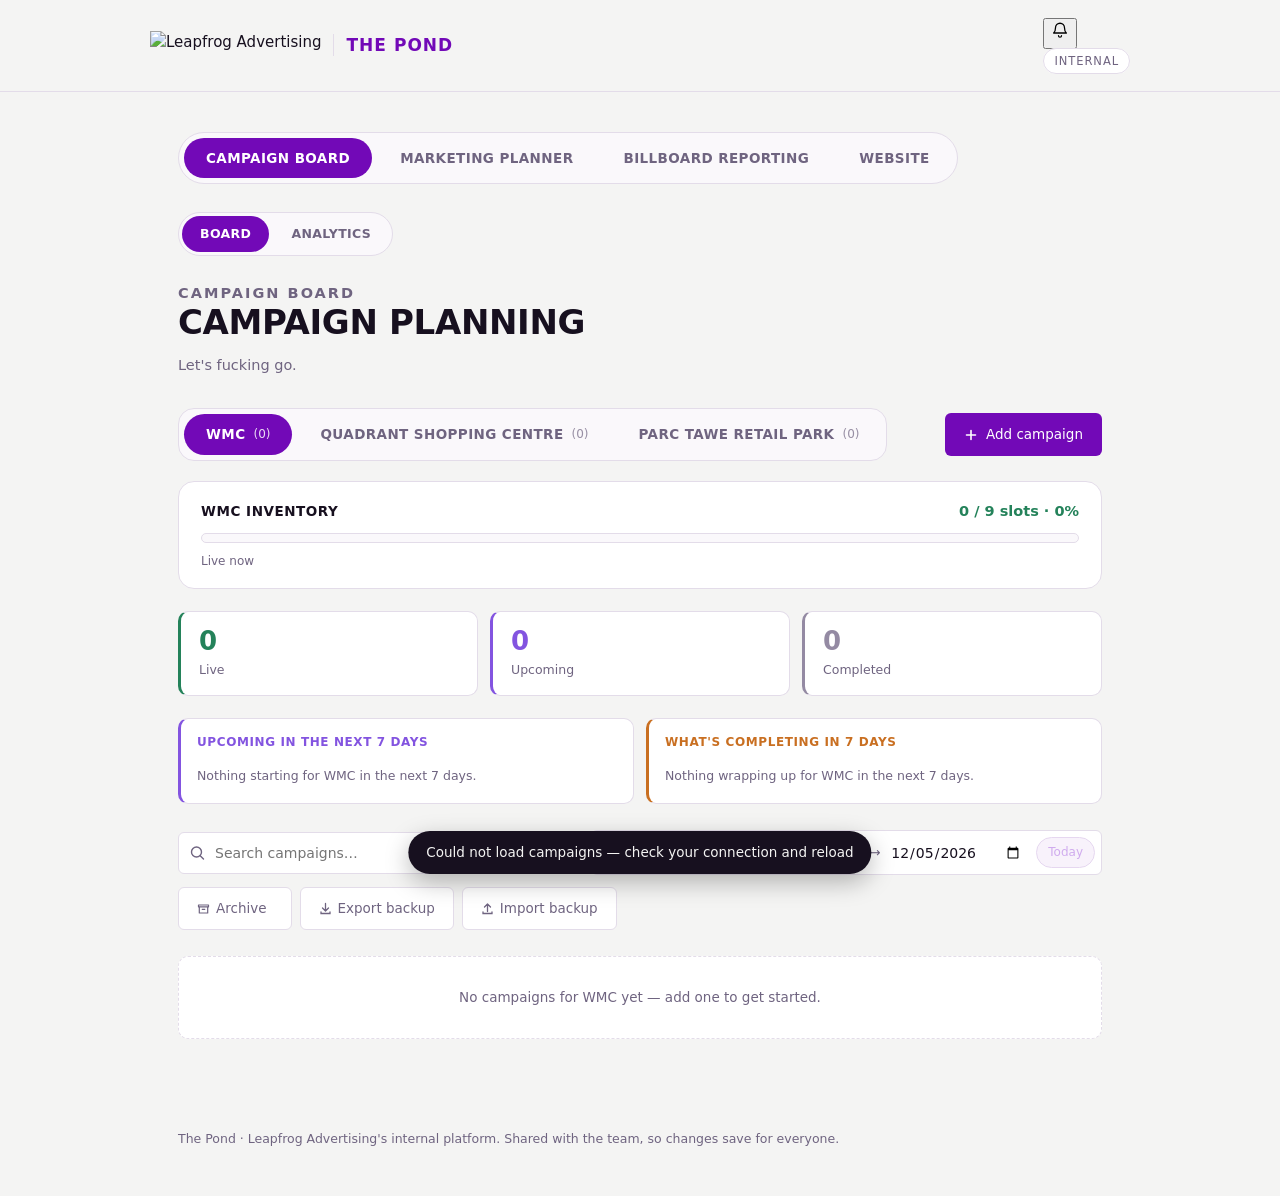
==== public/index.html @ d1ad7e08 "Use Poppins, the design-system typeface, across The Pond, PDF reports and client pages Self-hosted P" ====
<!doctype html>
<html lang="en">
<head>
<meta charset="utf-8" />
<meta name="viewport" content="width=device-width, initial-scale=1" />
<title>The Pond · Leapfrog Advertising</title>
<meta name="application-name" content="The Pond" />
<meta name="apple-mobile-web-app-title" content="The Pond" />
<meta name="theme-color" content="#7209b7" />
<link rel="icon" type="image/png" sizes="64x64" href="/favicon-64.png" />
<link rel="icon" type="image/png" sizes="256x256" href="/icon.png" />
<link rel="apple-touch-icon" href="/apple-touch-icon.png" />
<link rel="stylesheet" href="/fonts/poppins.css" />
<style>
  :root {
    --purple: #7209b7;
    --purple-2: #8b2fd6;
    --pink: #e43f84;

    --bg: #f4f4f3;
    --surface: #ffffff;
    --surface-2: #faf8fb;
    --line: #e3dce9;
    --text: #17101f;
    --text-muted: #6f6480;
    --header-bg: #f4f4f3;
    --header-line: #e3dce9;

    --tint-a: 12%;
    --tint-b: 30%;

    --live: #24825a;
    --upcoming: #8354e0;
    --past: #948aa3;

    --st-green: #24825a;
    --st-violet: #8354e0;
    --st-red: #d94f3f;
    --st-yellow: #af8412;
    --st-gray: #726a80;
    --st-orange: #c96f21;
    --st-blue: #3376b8;
    --st-pink: var(--pink);

    --radius-s: 6px;
    --radius-m: 10px;
    --radius-l: 16px;

    /* Poppins, as in the Leapfrog Advertising design system: semibold (600) headings, bold (700) for big numbers. */
    --font-head: 'Poppins', ui-sans-serif, system-ui, -apple-system, 'Segoe UI', Arial, sans-serif;
    --font-body: 'Poppins', ui-sans-serif, system-ui, -apple-system, 'Segoe UI', Arial, sans-serif;

    color-scheme: light;
  }

  @media (prefers-color-scheme: dark) {
    :root {
      --bg: #070212; --surface: #150b24; --surface-2: #1c1130; --line: #2e2140;
      --text: #f1edf7; --text-muted: #ab9dc0; --tint-a: 18%; --tint-b: 40%;
      --live: #3fbf85; --upcoming: #a586f0; --past: #8f84a1;
      --st-green: #3fbf85; --st-violet: #a586f0; --st-red: #ef6f5f; --st-yellow: #d9ad3c;
      --st-gray: #9c92ac; --st-orange: #e0913f; --st-blue: #5fa4de;
      color-scheme: dark;
    }
  }
  :root[data-theme="dark"] {
    --bg: #070212; --surface: #150b24; --surface-2: #1c1130; --line: #2e2140;
    --text: #f1edf7; --text-muted: #ab9dc0; --tint-a: 18%; --tint-b: 40%;
    --live: #3fbf85; --upcoming: #a586f0; --past: #8f84a1;
    --st-green: #3fbf85; --st-violet: #a586f0; --st-red: #ef6f5f; --st-yellow: #d9ad3c;
    --st-gray: #9c92ac; --st-orange: #e0913f; --st-blue: #5fa4de;
    color-scheme: dark;
  }
  :root[data-theme="light"] {
    --bg: #f4f4f3; --surface: #ffffff; --surface-2: #faf8fb; --line: #e3dce9;
    --text: #17101f; --text-muted: #6f6480; --tint-a: 12%; --tint-b: 30%;
    --live: #24825a; --upcoming: #8354e0; --past: #948aa3;
    --st-green: #24825a; --st-violet: #8354e0; --st-red: #d94f3f; --st-yellow: #af8412;
    --st-gray: #726a80; --st-orange: #c96f21; --st-blue: #3376b8;
    color-scheme: light;
  }

  * { box-sizing: border-box; }
  html, body { margin: 0; padding: 0; }
  html { overflow-x: hidden; } /* belt-and-braces: clip rather than let any one overflowing element scroll the whole page sideways on mobile */
  body {
    background: var(--bg); color: var(--text); font-family: var(--font-body);
    font-size: 15px; line-height: 1.55; -webkit-font-smoothing: antialiased;
  }
  @media (prefers-reduced-motion: reduce) { * { transition: none !important; animation: none !important; } }
  a { color: inherit; }
  button { font: inherit; }

  .topbar { background: var(--header-bg); border-bottom: 1px solid var(--header-line); padding: 18px 28px; }
  .topbar-inner {
    max-width: 980px; margin: 0 auto; display: flex; align-items: center; justify-content: space-between;
    gap: 16px; flex-wrap: wrap; row-gap: 8px;
  }
  .brand-logo { height: 28px; width: auto; display: block; }
  /* The Pond: platform name beside the Leapfrog logo */
  .brand { display: flex; align-items: center; gap: 12px; text-decoration: none; color: var(--text); }
  .brand-divider { width: 1px; height: 22px; background: var(--line); }
  .brand-name {
    font-family: var(--font-head); font-weight: 600; font-size: 17px; letter-spacing: 0.06em; text-transform: uppercase;
    color: var(--purple); white-space: nowrap;
  }
  @media (max-width: 420px) { .brand-logo { height: 24px; } .brand-name { font-size: 15px; } .brand { gap: 9px; } }
  .env-tag {
    font-family: var(--font-body); font-weight: 500; font-size: 11.5px; letter-spacing: 0.08em;
    text-transform: uppercase; color: #6f6480; background: #ffffff; border: 1px solid #e3dce9;
    padding: 5px 10px; border-radius: 999px; white-space: nowrap;
  }

  main { max-width: 980px; margin: 0 auto; padding: 40px 28px 90px; }
  @media (max-width: 560px) {
    .topbar { padding: 14px 16px; }
    main { padding: 28px 16px 60px; }
  }

  .page-head { max-width: 640px; margin-bottom: 8px; }
  .eyebrow {
    font-family: var(--font-head); font-weight: 600; text-transform: uppercase; letter-spacing: 0.14em;
    font-size: 12px; color: var(--pink); margin: 0 0 10px;
  }
  h1 {
    font-family: var(--font-head); font-weight: 600; text-transform: uppercase; letter-spacing: -0.01em;
    font-size: clamp(26px, 3.4vw, 34px); line-height: 1.1; margin: 0 0 12px; text-wrap: balance;
  }
  .page-head p { margin: 0; color: var(--text-muted); font-size: 14.5px; max-width: 56ch; }

  /* ---------- Tabs + primary action ---------- */
  .tabs-row { display: flex; align-items: center; justify-content: space-between; gap: 16px; margin: 32px 0 20px; flex-wrap: wrap; }
  .tabs {
    display: flex; gap: 6px; background: var(--surface-2); border: 1px solid var(--line); border-radius: 999px;
    padding: 5px; width: fit-content;
  }
  .tab-btn {
    font-family: var(--font-head); font-weight: 600; text-transform: uppercase; letter-spacing: 0.03em;
    font-size: 13.5px; color: var(--text-muted); background: transparent; border: none;
    padding: 10px 22px; border-radius: 999px; cursor: pointer; display: flex; align-items: center; gap: 8px;
  }
  /* Venue switchers carry long names ("Quadrant Shopping Centre"), so let them wrap on narrow screens */
  .tabs.venue-tabs { flex-wrap: wrap; max-width: 100%; border-radius: var(--radius-l); }
  @media (max-width: 560px) { .tabs.venue-tabs .tab-btn { padding: 9px 14px; font-size: 12.5px; } }
  .tab-btn .count { font-family: var(--font-body); font-weight: 500; text-transform: none; letter-spacing: 0; font-size: 12px; opacity: .7; }
  .tab-btn[aria-selected="true"] { background: var(--purple); color: #fff; }
  .tab-btn[aria-selected="true"] .count { opacity: .85; }

  .btn {
    font-family: var(--font-body); font-weight: 500; font-size: 13.5px; padding: 10px 18px;
    border-radius: var(--radius-s); border: 1px solid transparent; cursor: pointer;
    display: inline-flex; align-items: center; gap: 8px; white-space: nowrap;
  }
  .btn-primary { background: var(--purple); color: #fff; }
  .btn-primary:hover { background: var(--purple-2); }
  .btn-ghost { background: var(--surface); color: var(--text-muted); border-color: var(--line); }
  .btn-ghost:hover { color: var(--text); border-color: var(--purple-2); }
  .btn-danger { background: transparent; color: var(--st-red); border-color: color-mix(in srgb, var(--st-red) 40%, var(--line)); }
  .btn-danger:hover { background: color-mix(in srgb, var(--st-red) 10%, transparent); }

  /* ---------- Inventory progress bar ---------- */
  .inventory-panel {
    --inv-c: var(--live);
    background: var(--surface); border: 1px solid var(--line); border-radius: var(--radius-l);
    padding: 18px 22px; margin-bottom: 22px;
  }
  .inventory-head { display: flex; align-items: baseline; justify-content: space-between; gap: 12px; flex-wrap: wrap; margin-bottom: 10px; }
  .inventory-head h2 {
    font-family: var(--font-head); font-weight: 600; text-transform: uppercase; letter-spacing: 0.04em;
    font-size: 13.5px; margin: 0; color: var(--text);
  }
  .inventory-figure { font-family: var(--font-head); font-weight: 700; font-size: 14.5px; font-variant-numeric: tabular-nums; color: var(--inv-c); }
  .inventory-track { height: 10px; border-radius: 999px; background: var(--surface-2); border: 1px solid var(--line); overflow: hidden; }
  .inventory-fill { height: 100%; border-radius: 999px; background: var(--inv-c); transition: width .3s ease, background .3s ease; }
  .inventory-sub { margin: 9px 0 0; font-size: 12px; color: var(--text-muted); }

  /* ---------- Stat tiles ---------- */
  .stats { display: grid; grid-template-columns: repeat(3, 1fr); gap: 12px; margin-bottom: 22px; }
  .stat-tile {
    background: var(--surface); border: 1px solid var(--line); border-radius: var(--radius-m);
    padding: 16px 18px; border-left: 3px solid var(--stat-c, var(--line));
  }
  .stat-tile .stat-num {
    font-family: var(--font-head); font-weight: 700; font-size: 26px; line-height: 1;
    font-variant-numeric: tabular-nums; color: var(--stat-c, var(--text));
  }
  .stat-tile .stat-label { font-size: 12.5px; color: var(--text-muted); margin-top: 6px; font-weight: 500; }
  @media (max-width: 560px) { .stats { grid-template-columns: 1fr; } }

  /* ---------- Soon panels (starting/ending within 7 days) ---------- */
  .soon-grid { display: grid; grid-template-columns: 1fr 1fr; gap: 12px; margin-bottom: 26px; }
  @media (max-width: 560px) { .soon-grid { grid-template-columns: 1fr; } }
  .soon-panel {
    background: var(--surface); border: 1px solid var(--line); border-left: 3px solid var(--soon-c);
    border-radius: var(--radius-m); padding: 14px 16px;
  }
  .soon-panel[data-kind="starting"] { --soon-c: var(--upcoming); }
  .soon-panel[data-kind="ending"] { --soon-c: var(--st-orange); }
  .soon-panel h3 {
    font-family: var(--font-head); font-weight: 600; text-transform: uppercase; letter-spacing: 0.05em;
    font-size: 12px; color: var(--soon-c); margin: 0 0 10px;
  }
  .soon-row { display: flex; align-items: baseline; justify-content: space-between; gap: 10px; padding: 6px 0; }
  .soon-row + .soon-row { border-top: 1px dashed var(--line); }
  .soon-row .soon-name { font-size: 13px; font-weight: 500; }
  .soon-row .soon-when { font-size: 12px; font-weight: 500; color: var(--soon-c); white-space: nowrap; font-variant-numeric: tabular-nums; }
  .soon-empty { font-size: 12.5px; color: var(--text-muted); padding: 4px 0; }

  /* ---------- Controls ---------- */
  .controls { display: flex; align-items: center; gap: 10px; margin-bottom: 12px; flex-wrap: wrap; }
  .search-wrap { position: relative; flex: 1; min-width: 200px; }
  .search-wrap svg { position: absolute; left: 12px; top: 50%; transform: translateY(-50%); color: var(--text-muted); pointer-events: none; }
  input[type="search"], input[type="text"], input[type="date"], select, textarea {
    font-family: var(--font-body); font-size: 14px; color: var(--text);
    background: var(--surface); border: 1px solid var(--line); border-radius: var(--radius-s);
    padding: 10px 12px; outline: none; box-sizing: border-box;
  }
  input[type="search"], input[type="text"], input[type="date"], select {
    height: 42px;
  }
  textarea { height: auto; min-height: 72px; resize: vertical; line-height: 1.5; width: 100%; }
  input[type="search"] { padding-left: 36px; width: 100%; }
  input:focus-visible, select:focus-visible, textarea:focus-visible, button:focus-visible, a:focus-visible {
    outline: 2px solid var(--pink); outline-offset: 2px;
  }
  input[type="date"] { font-variant-numeric: tabular-nums; }
  select {
    -webkit-appearance: none; appearance: none; cursor: pointer; padding-right: 34px;
    background-image:
      linear-gradient(45deg, transparent 50%, var(--text-muted) 50%),
      linear-gradient(135deg, var(--text-muted) 50%, transparent 50%);
    background-position: right 17px center, right 13px center;
    background-size: 5px 5px, 5px 5px;
    background-repeat: no-repeat;
  }

  .date-control {
    display: flex; align-items: center; gap: 8px; background: var(--surface); border: 1px solid var(--line);
    border-radius: var(--radius-s); padding: 6px 6px 6px 12px; flex-wrap: wrap; row-gap: 4px;
  }
  .date-control label { font-size: 12.5px; font-weight: 500; color: var(--text-muted); white-space: nowrap; }
  .date-control input[type="date"] { border: none; padding: 4px 6px; background: transparent; height: auto; }
  .date-control .date-range { gap: 4px; }
  .date-control .date-range .arrow { font-size: 13px; }
  .today-btn {
    font-size: 12px; font-weight: 500; color: var(--purple-2); background: color-mix(in srgb, var(--purple) 12%, var(--surface));
    border: 1px solid color-mix(in srgb, var(--purple) 30%, var(--line)); border-radius: 999px; padding: 5px 11px; cursor: pointer;
  }
  .today-btn:disabled { opacity: .4; cursor: default; }

  .utility-row { display: flex; gap: 8px; margin-bottom: 26px; flex-wrap: wrap; }
  .icon-text-btn { display: inline-flex; align-items: center; gap: 6px; }

  /* ---------- Sections ---------- */
  .section { margin-bottom: 30px; }
  .section-head { display: flex; align-items: baseline; gap: 10px; margin-bottom: 12px; padding-left: 2px; }
  .section-head .dot { width: 8px; height: 8px; border-radius: 50%; background: var(--section-c); flex: none; }
  .section-head h2 {
    font-family: var(--font-head); font-weight: 600; text-transform: uppercase; letter-spacing: 0.04em;
    font-size: 14.5px; margin: 0; color: var(--section-c);
  }
  .section-head .section-count { font-size: 12.5px; color: var(--text-muted); }

  .section[data-bucket="live"] { --section-c: var(--live); }
  .section[data-bucket="upcoming"] { --section-c: var(--upcoming); }
  .section[data-bucket="past"] { --section-c: var(--past); }
  .section[data-bucket="unscheduled"] { --section-c: var(--text-muted); }

  .card-list { display: flex; flex-direction: column; gap: 8px; }

  .campaign-card {
    background: var(--surface); border: 1px solid var(--line); border-left: 3px solid var(--section-c);
    border-radius: var(--radius-m); padding: 14px 16px;
    display: flex; align-items: center; gap: 16px; flex-wrap: wrap;
  }
  .campaign-main { flex: 1; min-width: 220px; }
  .campaign-name-row { display: flex; align-items: center; gap: 8px; margin-bottom: 7px; flex-wrap: wrap; }
  .campaign-name { font-weight: 500; font-size: 14.5px; }
  .screen-badge {
    font-size: 11px; font-weight: 500; color: var(--text-muted); background: var(--surface-2);
    border: 1px solid var(--line); padding: 1px 7px; border-radius: 999px; white-space: nowrap;
  }
  .campaign-meta { display: flex; flex-wrap: wrap; gap: 7px; align-items: center; }
  .meta-chip {
    font-size: 12px; font-weight: 500; padding: 3px 9px; border-radius: 999px;
    background: var(--surface-2); border: 1px solid var(--line); color: var(--text-muted);
  }

  .status-pill {
    --c: var(--st-gray);
    display: inline-flex; align-items: center; gap: 6px; font-weight: 500; font-size: 12px;
    padding: 3px 9px 3px 7px; border-radius: 999px;
    background: color-mix(in srgb, var(--c) var(--tint-a), var(--surface));
    color: var(--c); border: 1px solid color-mix(in srgb, var(--c) var(--tint-b), var(--line));
    white-space: nowrap;
  }
  .status-pill::before { content: ""; width: 6px; height: 6px; border-radius: 50%; background: var(--c); flex: none; }
  .status-pill[data-status="Live"] { --c: var(--st-green); }
  .status-pill[data-status="Scheduled"] { --c: var(--st-violet); }
  .status-pill[data-status="Awaiting Artwork"] { --c: var(--st-red); }
  .status-pill[data-status="Artwork Recieved"] { --c: var(--st-yellow); }
  .status-pill[data-status="Awaiting Approval"] { --c: var(--st-yellow); }
  .status-pill[data-status="Agreed"] { --c: var(--st-gray); }
  .status-pill[data-status="To Hold"] { --c: var(--st-orange); }
  .status-pill[data-status="In Flight"] { --c: var(--st-blue); }
  .status-pill[data-status="Completed"] { --c: var(--past); }

  .campaign-when { flex: none; text-align: right; }
  .campaign-dates { font-variant-numeric: tabular-nums; font-size: 13px; color: var(--text); white-space: nowrap; }
  .campaign-relative { font-size: 12px; color: var(--section-c); font-weight: 500; margin-top: 2px; }

  .campaign-notes {
    margin-top: 9px; padding-top: 9px; border-top: 1px dashed var(--line);
    font-size: 12.5px; color: var(--text-muted); font-style: italic; white-space: pre-wrap;
    flex-basis: 100%;
  }
  .campaign-notes.rich { white-space: normal; }
  .campaign-notes ul, .campaign-notes ol { margin: 4px 0; padding-left: 20px; }
  .campaign-notes s { text-decoration-thickness: 1px; }

  /* Notes editor in the campaign modal: a small formatting toolbar over a contenteditable box */
  .rich-toolbar { display: flex; gap: 4px; }
  .rich-btn {
    width: 30px; height: 30px; border-radius: var(--radius-s); border: 1px solid var(--line);
    background: var(--surface-2); color: var(--text-muted); cursor: pointer; font-size: 13px;
    display: inline-flex; align-items: center; justify-content: center; padding: 0;
  }
  .rich-btn:hover { color: var(--purple-2); border-color: var(--purple-2); }
  .rich-btn[aria-pressed="true"] {
    background: color-mix(in srgb, var(--purple) var(--tint-b), var(--surface)); border-color: var(--purple); color: var(--purple-2);
  }
  .rich-editor {
    font-family: var(--font-body); font-size: 14px; line-height: 1.5; color: var(--text);
    background: var(--surface); border: 1px solid var(--line); border-radius: var(--radius-s);
    padding: 10px 12px; min-height: 96px; max-height: 260px; overflow-y: auto; outline: none;
    overflow-wrap: anywhere;
  }
  .rich-editor:focus-visible { outline: 2px solid var(--pink); outline-offset: 2px; }
  .rich-editor:empty::before { content: attr(data-placeholder); color: var(--text-muted); pointer-events: none; }
  .rich-editor ul, .rich-editor ol { margin: 4px 0; padding-left: 22px; }

  .campaign-actions { flex: none; display: flex; gap: 6px; }
  .icon-btn {
    width: 30px; height: 30px; border-radius: var(--radius-s);
    border: 1px solid var(--line); background: var(--surface-2); color: var(--text-muted);
    display: inline-flex; align-items: center; justify-content: center; cursor: pointer;
  }
  .icon-btn:hover { color: var(--purple-2); border-color: var(--purple-2); }
  .icon-btn.danger:hover { color: var(--st-red); border-color: var(--st-red); }

  .toggle-completed {
    font-family: var(--font-body); font-weight: 500; font-size: 13.5px; color: var(--text-muted);
    background: var(--surface); border: 1px solid var(--line); border-radius: var(--radius-s);
    padding: 10px 16px; cursor: pointer; display: flex; align-items: center; gap: 8px; width: 100%; justify-content: center;
  }
  .toggle-completed:hover { color: var(--text); border-color: var(--purple-2); }
  .toggle-completed svg { transition: transform .15s ease; }
  .toggle-completed[aria-expanded="true"] svg { transform: rotate(180deg); }

  .empty-state {
    padding: 30px; text-align: center; color: var(--text-muted); font-size: 13.5px;
    background: var(--surface); border: 1px dashed var(--line); border-radius: var(--radius-m);
  }

  footer.page-footer { max-width: 980px; margin: 0 auto; padding: 0 28px 48px; color: var(--text-muted); font-size: 12.5px; }

  /* ---------- Modal ---------- */
  .modal-backdrop {
    position: fixed; inset: 0; background: color-mix(in srgb, #000 55%, transparent);
    display: none; align-items: flex-start; justify-content: center; padding: 40px 20px; z-index: 60;
    overflow-y: auto;
  }
  .modal-backdrop.open { display: flex; }
  .modal {
    background: var(--surface); border: 1px solid var(--line); border-radius: var(--radius-l);
    width: 100%; max-width: 560px; padding: 26px; margin: auto;
  }
  @media (max-width: 480px) {
    .modal-backdrop { padding: 20px 12px; }
    .modal { padding: 20px 16px; }
  }
  .modal-head { display: flex; align-items: center; justify-content: space-between; margin-bottom: 20px; }
  .modal-head h2 {
    font-family: var(--font-head); font-weight: 600; text-transform: uppercase; font-size: 18px; margin: 0;
  }
  .modal-close {
    width: 30px; height: 30px; border-radius: var(--radius-s); border: 1px solid var(--line);
    background: var(--surface-2); color: var(--text-muted); cursor: pointer; display: inline-flex;
    align-items: center; justify-content: center;
  }
  .modal-close:hover { color: var(--text); }

  .field { display: flex; flex-direction: column; gap: 7px; }
  .field + .field { margin-top: 15px; }
  .field-row { display: grid; grid-template-columns: 1fr 1fr; gap: 14px; }
  @media (max-width: 480px) { .field-row { grid-template-columns: 1fr; } }
  label.field-label { font-weight: 500; font-size: 13.5px; color: var(--text); }
  input[type="text"], input[type="date"], select { width: 100%; }
  .required-mark { color: var(--pink); }

  .date-range { display: flex; align-items: center; gap: 10px; }
  .date-range input { flex: 1; }
  .date-range .arrow { color: var(--text-muted); font-size: 15px; flex: none; }

  .chip-group { display: flex; flex-wrap: wrap; gap: 8px; }
  .chip {
    font-family: var(--font-body); font-weight: 500; font-size: 13.5px; padding: 8px 14px;
    border-radius: 999px; border: 1px solid var(--line); background: var(--surface-2); color: var(--text); cursor: pointer;
  }
  .chip[aria-pressed="true"] {
    background: color-mix(in srgb, var(--purple) var(--tint-b), var(--surface));
    border-color: var(--purple); color: var(--purple-2);
  }

  .status-group { display: flex; flex-wrap: wrap; gap: 8px; }
  .status-btn {
    --c: var(--st-gray);
    font-family: var(--font-body); font-weight: 500; font-size: 12.5px; padding: 7px 12px;
    border-radius: 999px; border: 1px solid color-mix(in srgb, var(--c) var(--tint-b), var(--line));
    background: color-mix(in srgb, var(--c) var(--tint-a), var(--surface-2)); color: var(--c); cursor: pointer;
    display: inline-flex; align-items: center; gap: 7px;
  }
  .status-btn::before { content: ""; width: 7px; height: 7px; border-radius: 50%; background: var(--c); flex: none; }
  .status-btn[aria-pressed="true"] { background: var(--c); color: #fff; border-color: var(--c); }
  .status-btn[aria-pressed="true"]::before { background: #fff; }
  .status-btn[data-status="Live"] { --c: var(--st-green); }
  .status-btn[data-status="Scheduled"] { --c: var(--st-violet); }
  .status-btn[data-status="Awaiting Artwork"] { --c: var(--st-red); }
  .status-btn[data-status="Artwork Recieved"] { --c: var(--st-yellow); }
  .status-btn[data-status="Awaiting Approval"] { --c: var(--st-yellow); }
  .status-btn[data-status="Agreed"] { --c: var(--st-gray); }
  .status-btn[data-status="To Hold"] { --c: var(--st-orange); }
  .status-btn[data-status="In Flight"] { --c: var(--st-blue); }
  .status-btn[data-status="Completed"] { --c: var(--past); }

  .rotation-group { display: flex; gap: 10px; }
  .rotation-btn {
    font-family: var(--font-head); font-weight: 600; border-radius: var(--radius-m);
    border: 1px solid var(--line); background: var(--surface-2); cursor: pointer;
    display: flex; flex-direction: column; align-items: flex-start; justify-content: center;
    padding: 10px 20px; color: var(--text-muted); line-height: 1.3;
  }
  .rotation-btn .rotation-frac { font-size: 17px; }
  .rotation-btn .rotation-note {
    font-family: var(--font-body); font-weight: 500; text-transform: uppercase; letter-spacing: 0.05em;
    font-size: 10px; margin-top: 3px; opacity: .8;
  }
  /* 1/6 is the higher-frequency, higher-inventory booking — give it more visual weight even unselected */
  .rotation-btn[data-rotation="1/6"] {
    padding: 14px 26px;
    border-color: color-mix(in srgb, var(--purple) 40%, var(--line));
    background: color-mix(in srgb, var(--purple) 10%, var(--surface-2));
    color: var(--purple-2);
  }
  .rotation-btn[data-rotation="1/6"] .rotation-frac { font-size: 24px; }
  .rotation-btn[aria-pressed="true"] { background: var(--purple); color: #fff; border-color: var(--purple); }
  .rotation-btn[data-rotation="1/18"][aria-pressed="true"] { background: var(--st-gray); border-color: var(--st-gray); }

  .rotation-badge {
    font-family: var(--font-head); font-weight: 600; font-size: 11px;
    padding: 1px 8px; border-radius: 999px; white-space: nowrap;
  }
  .rotation-badge[data-rotation="1/6"] {
    color: var(--purple-2); background: color-mix(in srgb, var(--purple) var(--tint-a), var(--surface));
    border: 1px solid color-mix(in srgb, var(--purple) var(--tint-b), var(--line));
  }
  .rotation-badge[data-rotation="1/18"] {
    color: var(--text-muted); background: var(--surface-2); border: 1px solid var(--line); font-weight: 500;
  }

  .field-hint { font-size: 12.5px; color: var(--text-muted); }

  .modal-actions { display: flex; align-items: center; justify-content: space-between; gap: 10px; margin-top: 24px; padding-top: 20px; border-top: 1px solid var(--line); }

  .toast {
    position: fixed; left: 50%; bottom: 26px; transform: translate(-50%, 12px);
    background: var(--text); color: var(--bg); font-size: 13.5px; font-weight: 500;
    padding: 11px 18px; border-radius: 999px; box-shadow: 0 8px 24px rgba(0,0,0,.28);
    opacity: 0; pointer-events: none; transition: opacity .18s ease, transform .18s ease; z-index: 80;
  }
  .toast.show { opacity: 1; transform: translate(-50%, 0); }

  .visually-hidden {
    position: absolute; width: 1px; height: 1px; overflow: hidden; clip: rect(0,0,0,0); white-space: nowrap;
  }

  /* ---------- Page-level nav (Board / Analytics) ---------- */
  .page-nav { margin-bottom: 28px; }
  /* Three top-level tabs: on a phone, share the row equally (labels wrap) instead of running off the edge */
  @media (max-width: 560px) {
    .tabs.page-nav { width: 100%; }
    .tabs.page-nav .tab-btn { flex: 1 1 0; min-width: 0; justify-content: center; text-align: center; padding: 10px 6px; font-size: 12px; }
  }

  /* ---------- Analytics ---------- */
  .range-row { display: flex; align-items: center; gap: 12px; margin: 28px 0 16px; flex-wrap: wrap; }
  .range-label { font-size: 12.5px; font-weight: 500; color: var(--text-muted); }

  /* Stacked (not side-by-side) so each chart gets full width — reads bigger on desktop. */
  .analytics-grid { display: grid; grid-template-columns: 1fr; gap: 20px; margin-bottom: 22px; }

  .chart-card { background: var(--surface); border: 1px solid var(--line); border-radius: var(--radius-l); padding: 18px 20px 14px; }
  @media (max-width: 480px) {
    .chart-card { padding: 16px 12px 12px; }
    .calendar-grid { gap: 3px; }
    .calendar-day { padding: 4px 3px 6px; min-height: 60px; }
    .calendar-entry { font-size: 10px; padding: 2px 4px; }
  }
  .chart-card-head { display: flex; align-items: baseline; justify-content: space-between; gap: 10px; margin-bottom: 12px; flex-wrap: wrap; }
  .chart-card-head h2 {
    font-family: var(--font-head); font-weight: 600; text-transform: uppercase; letter-spacing: 0.04em;
    font-size: 13.5px; margin: 0; color: var(--text);
  }
  .chart-today { font-family: var(--font-head); font-weight: 700; font-size: 13px; font-variant-numeric: tabular-nums; color: var(--purple-2); }
  .chart-wrap { position: relative; }
  .inv-chart { width: 100%; height: auto; aspect-ratio: 640 / 220; display: block; overflow: visible; }
  .inv-chart text { font-family: var(--font-body); }
  .chart-flag { margin: 8px 0 0; font-size: 12px; color: var(--st-red); font-weight: 500; min-height: 1px; }

  /* Confirmed vs Hold-with-dates legend, shared across both charts */
  .chart-legend { display: flex; align-items: center; gap: 16px; margin: -4px 0 14px; flex-wrap: wrap; }
  .chart-legend-item { display: flex; align-items: center; gap: 6px; font-size: 12px; color: var(--text-muted); font-weight: 500; }
  .chart-legend-swatch { width: 10px; height: 10px; border-radius: 3px; flex: none; }
  .chart-legend-swatch[data-kind="confirmed"] { background: var(--purple); }
  .chart-legend-swatch[data-kind="hold"] { background: var(--st-orange); background-image: repeating-linear-gradient(45deg, rgba(255,255,255,0.55) 0 2px, transparent 2px 4px); }
  .chart-tooltip {
    position: absolute; left: 0; top: 0; opacity: 0; transform: translate(-50%, calc(-100% - 12px));
    background: var(--text); color: var(--bg); font-size: 12px; line-height: 1.4; font-weight: 500;
    padding: 7px 10px; border-radius: 8px; pointer-events: none; white-space: nowrap; z-index: 5;
    box-shadow: 0 8px 20px rgba(0,0,0,.24); transition: opacity .1s ease;
  }
  .chart-tooltip.show { opacity: 1; }
  .chart-tooltip .tt-value { font-weight: 700; margin-top: 1px; }
  .chart-tooltip .tt-hold { font-weight: 500; margin-top: 1px; color: var(--st-orange); }

  /* ---------- Marketing Planner (separate tool from the campaign board) ---------- */
  .idea-board-card { margin-bottom: 20px; }
  .idea-form { display: flex; gap: 10px; margin-bottom: 16px; }
  .idea-form input { flex: 1; }
  /* One tidy row per idea (not wrapped chips) — just the title, click a row (or
     its pencil icon) to open it and see/add notes; keeping notes out of the list
     view is deliberate so the board stays scannable at a glance. Capped at
     roughly 5 rows then scrolls, so a long-running list doesn't push the
     calendar further down the page every time you add one. */
  .idea-list { display: flex; flex-direction: column; gap: 8px; max-height: 270px; overflow-y: auto; padding-right: 4px; }
  .idea-row {
    display: flex; align-items: center; gap: 12px; background: var(--surface-2);
    border: 1px solid var(--line); border-left: 3px solid var(--pink); border-radius: var(--radius-m);
    padding: 12px 14px; cursor: pointer;
  }
  .idea-row:hover { border-color: var(--purple-2); }
  .idea-row-main { flex: 1; min-width: 0; }
  .idea-row-text { font-size: 13.5px; font-weight: 500; }
  .idea-row-actions { flex: none; display: flex; gap: 6px; align-items: center; }
  /* "Add to calendar" on each idea: same footprint as the icon buttons, plus a label. */
  .idea-cal-btn {
    height: 30px; padding: 0 10px; border-radius: var(--radius-s); border: 1px solid var(--line);
    background: var(--surface-2); color: var(--text-muted); cursor: pointer; display: inline-flex;
    align-items: center; gap: 6px; font-family: var(--font-body); font-size: 12.5px; font-weight: 500; white-space: nowrap;
  }
  .idea-cal-btn:hover { color: var(--purple-2); border-color: var(--purple-2); }
  @media (max-width: 560px) { .idea-cal-btn span { display: none; } .idea-cal-btn { width: 30px; padding: 0; justify-content: center; } }
  .field-label .field-hint { font-weight: 400; font-size: 12px; }
  /* Pencil-in modal: chip-group headings match the other labels, and rows get the same gap as single fields. */
  #mkt-form span.field-label { font-weight: 500; font-size: 13.5px; color: var(--text); }
  #mkt-form .field-row + .field, #mkt-form .field + .field-row, #mkt-form .field-row + .field-row { margin-top: 15px; }
  .copy-count { float: right; font-weight: 400; font-size: 12px; color: var(--text-muted); font-variant-numeric: tabular-nums; }
  .idea-empty, .calendar-empty { font-size: 12.5px; color: var(--text-muted); padding: 4px 0; }

  .calendar-head { align-items: center; flex-wrap: wrap; row-gap: 10px; }
  .calendar-nav { display: flex; align-items: center; gap: 6px; }
  .calendar-nav h2 { min-width: 150px; text-align: center; font-family: var(--font-head); }
  @media (max-width: 400px) { .calendar-nav h2 { min-width: 0; font-size: 15px; } }
  .calendar-nav-btn {
    width: 28px; height: 28px; border-radius: var(--radius-s); border: 1px solid var(--line);
    background: var(--surface-2); color: var(--text-muted); cursor: pointer; display: inline-flex;
    align-items: center; justify-content: center; font-size: 15px; line-height: 1;
  }
  .calendar-nav-btn:hover { color: var(--purple-2); border-color: var(--purple-2); }
  .calendar-grid { display: grid; grid-template-columns: repeat(7, 1fr); gap: 6px; }
  .calendar-dow {
    font-size: 11px; font-weight: 600; text-transform: uppercase; letter-spacing: .04em;
    color: var(--text-muted); text-align: center; padding: 4px 0 8px;
  }
  .calendar-day {
    background: var(--surface-2); border: 1px solid var(--line); border-radius: var(--radius-s);
    padding: 6px 6px 8px; min-height: 78px; cursor: pointer;
    /* Grid items default to min-width: auto, so a long unbreakable entry title
       (nowrap + ellipsis) still contributes its full text width to the column's
       automatic minimum size and blows the "equal 1fr columns" layout apart.
       min-width: 0 opts this item out of that, letting the ellipsis actually work. */
    min-width: 0; overflow: hidden;
  }
  .calendar-day:hover { border-color: var(--purple-2); }
  .calendar-day[data-outside="true"] { opacity: .38; }
  .calendar-day[data-today="true"] { border-color: var(--purple); box-shadow: inset 0 0 0 1px var(--purple); }
  .calendar-day-num {
    font-size: 12px; font-weight: 700; font-variant-numeric: tabular-nums; color: var(--text-muted);
  }
  .calendar-day[data-today="true"] .calendar-day-num { color: var(--purple-2); }
  .calendar-entries { display: flex; flex-direction: column; gap: 3px; margin-top: 5px; }
  .calendar-entry {
    --c: var(--purple-2);
    display: block; font-size: 11px; font-weight: 500; padding: 2px 6px; border-radius: 5px;
    background: color-mix(in srgb, var(--c) var(--tint-a), var(--surface));
    border: 1px solid color-mix(in srgb, var(--c) var(--tint-b), var(--line));
    color: var(--c); overflow: hidden; text-overflow: ellipsis; white-space: nowrap; cursor: pointer;
  }
  .calendar-entry[data-status="Idea"] { --c: var(--st-pink); }
  .calendar-entry[data-status="Planning"] { --c: var(--st-blue); }
  .calendar-entry[data-status="In Progress"] { --c: var(--st-yellow); }
  .calendar-entry[data-status="Live"] { --c: var(--st-green); }
  .calendar-entry[data-status="Completed"] { --c: var(--past); }
  .calendar-entry[data-status="On Hold"] { --c: var(--st-orange); }

  /* ---------- Weekly occupancy report ---------- */
  .report-card { margin-top: 4px; }
  .report-tabs.tabs { padding: 3px; gap: 4px; }
  .report-tabs .tab-btn { padding: 7px 16px; font-size: 12.5px; }

  /* Board / Analytics — a second-level switcher inside the Campaign Board tab
     (Analytics is just another view of the same campaign data, so it nests here
     rather than sitting as a top-level tab next to the unrelated Marketing Planner). */
  .sub-tabs.tabs { padding: 3px; gap: 4px; margin: 4px 0 26px; }
  .sub-tabs .tab-btn { padding: 8px 18px; font-size: 12.5px; }
  .report-range-row { margin: 2px 0 14px; }
  .report-table-wrap {
    max-height: 420px; overflow-y: auto; border: 1px solid var(--line); border-radius: var(--radius-m);
  }
  .report-row {
    --rep-c: var(--live);
    display: flex; align-items: center; gap: 14px; padding: 10px 14px;
    border-bottom: 1px solid var(--line);
  }
  .report-row:last-child { border-bottom: none; }
  .report-row[data-current="true"] { background: color-mix(in srgb, var(--purple) 6%, var(--surface)); }
  .report-week {
    flex: none; width: 160px; font-size: 13px; color: var(--text); font-variant-numeric: tabular-nums;
    white-space: nowrap;
  }
  .report-current-badge {
    font-family: var(--font-head); font-weight: 600; font-size: 9.5px; text-transform: uppercase;
    letter-spacing: 0.04em; color: var(--purple-2); margin-left: 6px;
  }
  .report-bar-track {
    flex: 1; height: 8px; border-radius: 999px; background: var(--surface-2); border: 1px solid var(--line);
    overflow: hidden;
  }
  .report-bar-fill { height: 100%; border-radius: 999px; background: var(--rep-c); }
  .report-pct {
    flex: none; width: 46px; text-align: right; font-family: var(--font-head); font-weight: 700;
    font-size: 13px; font-variant-numeric: tabular-nums; color: var(--rep-c);
  }
  .report-empty { padding: 24px; text-align: center; color: var(--text-muted); font-size: 13px; }
</style>
</head>
<body>
<div class="topbar">
  <div class="topbar-inner">
    <a class="brand" href="/" aria-label="The Pond, Leapfrog Advertising's internal platform">
      <img class="brand-logo" alt="Leapfrog Advertising" src="/logo.png" />
      <span class="brand-divider" aria-hidden="true"></span>
      <span class="brand-name">The Pond</span>
    </a>
    <div class="topbar-right">
      <div class="notif" id="notif">
        <button type="button" class="notif-bell" id="notif-bell" aria-label="Notifications" aria-expanded="false" aria-haspopup="true">
          <svg width="18" height="18" viewBox="0 0 24 24" fill="none" aria-hidden="true"><path d="M6 9a6 6 0 1 1 12 0c0 4.5 1.6 6.3 2.5 7H3.5C4.4 15.3 6 13.5 6 9Z" stroke="currentColor" stroke-width="1.7" stroke-linejoin="round"/><path d="M10 19.5a2 2 0 0 0 4 0" stroke="currentColor" stroke-width="1.7" stroke-linecap="round"/></svg>
          <span class="notif-count" id="notif-count" hidden>0</span>
        </button>
        <div class="notif-panel" id="notif-panel" hidden></div>
      </div>
      <span class="env-tag">Internal</span>
    </div>
  </div>
</div>

<main>
  <div class="tabs page-nav" id="page-tabs" role="tablist" aria-label="Page">
    <button class="tab-btn" role="tab" data-page="campaign" aria-selected="true">Campaign Board</button>
    <button class="tab-btn" role="tab" data-page="marketing" aria-selected="false">Marketing Planner</button>
    <button class="tab-btn" role="tab" data-page="billboard" aria-selected="false">Billboard Reporting</button>
    <button class="tab-btn" role="tab" data-page="website" aria-selected="false">Website</button>
  </div>

  <div id="view-campaign">
  <div class="tabs sub-tabs" id="campaign-subtabs" role="tablist" aria-label="Campaign Board section">
    <button class="tab-btn" role="tab" data-subpage="board" aria-selected="true">Board</button>
    <button class="tab-btn" role="tab" data-subpage="analytics" aria-selected="false">Analytics</button>
  </div>

  <div id="view-board">
  <div class="page-head">
    <p class="eyebrow">Campaign Board</p>
    <h1>Campaign Planning</h1>
    <p>Let's fucking go.</p>
  </div>

  <div class="tabs-row">
    <div class="tabs venue-tabs" role="tablist" id="tabs"></div>
    <button class="btn btn-primary" id="add-btn">
      <svg width="14" height="14" viewBox="0 0 14 14" fill="none"><path d="M7 2.5v9M2.5 7h9" stroke="currentColor" stroke-width="1.6" stroke-linecap="round"/></svg>
      Add campaign
    </button>
  </div>

  <div class="inventory-panel">
    <div class="inventory-head">
      <h2 id="inventory-title">WMC inventory</h2>
      <span class="inventory-figure" id="inventory-figure"></span>
    </div>
    <div class="inventory-track"><div class="inventory-fill" id="inventory-fill"></div></div>
    <p class="inventory-sub" id="inventory-sub"></p>
  </div>

  <div class="stats" id="stats"></div>

  <div class="soon-grid">
    <div class="soon-panel" data-kind="starting">
      <h3>Upcoming in the next 7 days</h3>
      <div class="soon-list" id="soon-starting"></div>
    </div>
    <div class="soon-panel" data-kind="ending">
      <h3>What's completing in 7 days</h3>
      <div class="soon-list" id="soon-ending"></div>
    </div>
  </div>

  <div class="controls">
    <div class="search-wrap">
      <svg width="15" height="15" viewBox="0 0 15 15" fill="none"><circle cx="6.5" cy="6.5" r="5" stroke="currentColor" stroke-width="1.4"/><path d="M10.2 10.2L13.5 13.5" stroke="currentColor" stroke-width="1.4" stroke-linecap="round"/></svg>
      <input type="search" id="search" placeholder="Search campaigns…" aria-label="Search campaigns" />
    </div>
    <div class="date-control">
      <label for="ref-start">Check what's live</label>
      <div class="date-range">
        <input type="date" id="ref-start" aria-label="From date" />
        <span class="arrow">→</span>
        <input type="date" id="ref-end" aria-label="To date" />
      </div>
      <button class="today-btn" id="today-btn" type="button">Today</button>
    </div>
  </div>

  <div class="utility-row">
    <button class="btn btn-ghost icon-text-btn" id="archive-btn">
      <svg width="13" height="13" viewBox="0 0 13 13" fill="none"><path d="M1.5 3h10v1.8h-10V3Z" stroke="currentColor" stroke-width="1.2" stroke-linejoin="round"/><path d="M2.3 4.8v6.2h8.4V4.8" stroke="currentColor" stroke-width="1.2" stroke-linejoin="round"/><path d="M5.2 7.3h2.6" stroke="currentColor" stroke-width="1.2" stroke-linecap="round"/></svg>
      Archive <span id="archive-count"></span>
    </button>
    <button class="btn btn-ghost icon-text-btn" id="export-btn" style="display:none;">
      <svg width="13" height="13" viewBox="0 0 13 13" fill="none"><path d="M6.5 1.5v7M3.5 6l3 3 3-3" stroke="currentColor" stroke-width="1.3" stroke-linecap="round" stroke-linejoin="round"/><path d="M2 10v1.5h9V10" stroke="currentColor" stroke-width="1.3" stroke-linecap="round"/></svg>
      Export backup
    </button>
    <button class="btn btn-ghost icon-text-btn" id="import-btn">
      <svg width="13" height="13" viewBox="0 0 13 13" fill="none"><path d="M6.5 9.5v-7M3.5 5l3-3 3 3" stroke="currentColor" stroke-width="1.3" stroke-linecap="round" stroke-linejoin="round"/><path d="M2 10v1.5h9V10" stroke="currentColor" stroke-width="1.3" stroke-linecap="round"/></svg>
      Import backup
    </button>
    <input type="file" id="import-file" accept="application/json" class="visually-hidden" />
  </div>

  <div id="sections"></div>
  </div>

  <div id="view-analytics" hidden>
    <div class="page-head">
      <p class="eyebrow">Analytics</p>
      <h1>Inventory Over Time</h1>
      <p>Daily booked slot usage at each venue — scheduled and in-flight campaigns only.</p>
    </div>

    <div class="range-row">
      <span class="range-label">Window</span>
      <div class="chip-group" id="range-group" role="group" aria-label="Date range">
        <button type="button" class="chip range-chip" data-range="3m" aria-pressed="false">3 months</button>
        <button type="button" class="chip range-chip" data-range="6m" aria-pressed="true">6 months</button>
        <button type="button" class="chip range-chip" data-range="12m" aria-pressed="false">12 months</button>
      </div>
    </div>

    <div class="chart-legend">
      <span class="chart-legend-item"><span class="chart-legend-swatch" data-kind="confirmed"></span>Confirmed</span>
      <span class="chart-legend-item"><span class="chart-legend-swatch" data-kind="hold"></span>Hold with dates (unconfirmed)</span>
    </div>

    <div class="analytics-grid" id="analytics-grid"></div>

    <div class="chart-card report-card">
      <div class="chart-card-head">
        <h2>Weekly Occupancy</h2>
        <div class="tabs venue-tabs report-tabs" id="report-tabs" role="tablist" aria-label="Venue"></div>
      </div>
      <div class="range-row report-range-row">
        <span class="range-label">Window</span>
        <div class="chip-group" id="report-range-group" role="group" aria-label="Report date range">
          <button type="button" class="chip range-chip" data-range="3m" aria-pressed="true">Last 3 months</button>
          <button type="button" class="chip range-chip" data-range="6m" aria-pressed="false">Last 6 months</button>
          <button type="button" class="chip range-chip" data-range="12m" aria-pressed="false">Last 12 months</button>
        </div>
      </div>
      <div class="report-table-wrap">
        <div class="report-table" id="report-rows"></div>
      </div>
    </div>
  </div>
  </div>

  <div id="view-marketing" hidden>
    <div class="page-head">
      <p class="eyebrow">Marketing Planner</p>
      <h1>Marketing Planner</h1>
      <p>Leapfrog's own marketing — completely separate from the Campaign Board above. Jot ideas down, then pencil the actual plan onto the calendar.</p>
    </div>

    <div class="chart-card idea-board-card">
      <div class="chart-card-head">
        <h2>Idea Board</h2>
      </div>
      <form class="idea-form" id="idea-form">
        <input type="text" id="idea-input" placeholder="Jot down an idea…" maxlength="300" autocomplete="off" />
        <button type="submit" class="btn btn-primary">Add idea</button>
      </form>
      <div class="idea-list" id="idea-list"></div>
    </div>

    <div class="chart-card calendar-card">
      <div class="chart-card-head calendar-head">
        <div class="calendar-nav">
          <button type="button" class="calendar-nav-btn" id="cal-prev" aria-label="Previous month">‹</button>
          <h2 id="cal-title">Month Year</h2>
          <button type="button" class="calendar-nav-btn" id="cal-next" aria-label="Next month">›</button>
        </div>
        <button type="button" class="today-btn" id="cal-today-btn">Today</button>
      </div>
      <p class="field-hint" style="margin: -6px 0 14px;">Double-click a day to pencil in a campaign. Click an existing one to edit or remove it.</p>
      <div class="calendar-grid" id="calendar-grid"></div>
    </div>
  </div>

  <!-- Billboard Reporting: client proof-of-play + footfall reports (Navori + Datajam).
       Logic lives in /billboard/billboard.js; API in worker/billboard.js. -->
  <div id="view-billboard" hidden>
    <div class="page-head">
      <p class="eyebrow">Billboard Reporting</p>
      <h1>Billboard Reporting</h1>
      <p>Client campaign reports: plays from Navori, potential impressions from Datajam, agreed vs delivered plays. Build a campaign, fetch its numbers, then save the report as a PDF.</p>
    </div>
    <div class="tabs sub-tabs" id="bb-subtabs" role="tablist" aria-label="Billboard Reporting section">
      <button class="tab-btn" role="tab" data-bb="reports" aria-selected="true">Reports</button>
      <button class="tab-btn" role="tab" data-bb="screens" aria-selected="false">Screens</button>
    </div>
    <div id="bb-reports"></div>
    <div id="bb-screens" hidden></div>
  </div>

  <!-- Website: analytics for leapfrogadvertising.com (visits, channels, sources, conversions).
       Logic lives in /website/website.js; API in worker/website.js; data written by the website's own Worker. -->
  <div id="view-website" hidden>
    <div class="page-head">
      <p class="eyebrow">Website</p>
      <h1>Website</h1>
      <p>leapfrogadvertising.com: how many people visit, where they come from, and which visits turn into enquiries and guide downloads.</p>
    </div>
    <div class="tabs sub-tabs" id="web-subtabs" role="tablist" aria-label="Website section">
      <button class="tab-btn" role="tab" data-web="analytics" aria-selected="true">Analytics</button>
    </div>
    <div id="web-analytics"></div>
  </div>
</main>

<footer class="page-footer">The Pond · Leapfrog Advertising's internal platform. Shared with the team, so changes save for everyone.</footer>

<div class="modal-backdrop" id="modal-backdrop">
  <div class="modal" role="dialog" aria-modal="true" aria-labelledby="modal-title">
    <div class="modal-head">
      <h2 id="modal-title">Add campaign</h2>
      <button class="modal-close" id="modal-close" aria-label="Close">
        <svg width="14" height="14" viewBox="0 0 14 14" fill="none"><path d="M2 2L12 12M12 2L2 12" stroke="currentColor" stroke-width="1.6" stroke-linecap="round"/></svg>
      </button>
    </div>
    <form id="campaign-form">
      <div class="field">
        <label class="field-label" for="f-name">Campaign name <span class="required-mark">*</span></label>
        <input type="text" id="f-name" placeholder="e.g. Robertsons" autocomplete="off" />
      </div>

      <div class="field">
        <span class="field-label">Location <span class="required-mark">*</span></span>
        <div class="chip-group" id="location-group"></div>
      </div>

      <div class="field-row">
        <div class="field">
          <label class="field-label" for="f-deal">Type of deal</label>
          <select id="f-deal">
            <option value="">— Select —</option>
            <option>Blast</option>
            <option>Long Term Blast</option>
            <option>Subscription</option>
            <option>Comp</option>
          </select>
        </div>
        <div class="field">
          <label class="field-label" for="f-retarget">Mobile retargeting</label>
          <select id="f-retarget">
            <option value="">— None —</option>
            <option>Ad Marketing</option>
            <option>In-House</option>
          </select>
        </div>
      </div>

      <div class="field">
        <span class="field-label">Campaign dates</span>
        <div class="date-range">
          <input type="date" id="f-start" aria-label="Start date" />
          <span class="arrow">→</span>
          <input type="date" id="f-end" aria-label="End date" />
        </div>
      </div>

      <div class="field">
        <span class="field-label">Status</span>
        <div class="status-group" id="status-group">
          <button type="button" class="status-btn" data-status="Agreed" aria-pressed="true">Agreed</button>
          <button type="button" class="status-btn" data-status="Awaiting Approval" aria-pressed="false">Awaiting Approval</button>
          <button type="button" class="status-btn" data-status="Awaiting Artwork" aria-pressed="false">Awaiting Artwork</button>
          <button type="button" class="status-btn" data-status="Artwork Recieved" aria-pressed="false">Artwork Received</button>
          <button type="button" class="status-btn" data-status="To Hold" aria-pressed="false">To Hold</button>
          <button type="button" class="status-btn" data-status="Scheduled" aria-pressed="false">Scheduled</button>
          <button type="button" class="status-btn" data-status="In Flight" aria-pressed="false">In Flight</button>
          <button type="button" class="status-btn" data-status="Live" aria-pressed="false">Live</button>
          <button type="button" class="status-btn" data-status="Completed" aria-pressed="false">Completed</button>
        </div>
      </div>

      <div class="field">
        <span class="field-label">Rotation</span>
        <div class="rotation-group" id="rotation-group">
          <button type="button" class="rotation-btn" data-rotation="1/6" aria-pressed="false">
            <span class="rotation-frac">1/6</span><span class="rotation-note">3 slots</span>
          </button>
          <button type="button" class="rotation-btn" data-rotation="1/18" aria-pressed="true">
            <span class="rotation-frac">1/18</span><span class="rotation-note">1 slot</span>
          </button>
        </div>
        <span class="field-hint">1/6 plays more often and books 3 inventory slots; 1/18 books 1.</span>
      </div>

      <div class="field">
        <span class="field-label" id="f-notes-label">Notes</span>
        <div class="rich-toolbar" id="notes-toolbar" role="toolbar" aria-label="Text formatting">
          <button type="button" class="rich-btn" data-cmd="bold" aria-pressed="false" aria-label="Bold" title="Bold (Ctrl/Cmd+B)"><b>B</b></button>
          <button type="button" class="rich-btn" data-cmd="italic" aria-pressed="false" aria-label="Italic" title="Italic (Ctrl/Cmd+I)"><i>I</i></button>
          <button type="button" class="rich-btn" data-cmd="strikeThrough" aria-pressed="false" aria-label="Strikethrough" title="Strikethrough (Ctrl/Cmd+Shift+X)"><s>S</s></button>
          <button type="button" class="rich-btn" data-cmd="insertUnorderedList" aria-pressed="false" aria-label="Bulleted list" title="Bulleted list">
            <svg width="14" height="14" viewBox="0 0 14 14" fill="none"><circle cx="2" cy="3" r="1.1" fill="currentColor"/><circle cx="2" cy="7" r="1.1" fill="currentColor"/><circle cx="2" cy="11" r="1.1" fill="currentColor"/><path d="M5.5 3h7M5.5 7h7M5.5 11h7" stroke="currentColor" stroke-width="1.3" stroke-linecap="round"/></svg>
          </button>
        </div>
        <div id="f-notes" class="rich-editor" contenteditable="true" role="textbox" aria-multiline="true" aria-labelledby="f-notes-label" data-placeholder="Anything you want to remember about this campaign…"></div>
      </div>

      <div class="modal-actions">
        <button type="button" class="btn btn-danger" id="modal-delete" style="display:none;">Delete campaign</button>
        <div style="display:flex; gap:10px; margin-left:auto;">
          <button type="button" class="btn btn-ghost" id="modal-cancel">Cancel</button>
          <button type="submit" class="btn btn-primary">Save campaign</button>
        </div>
      </div>
    </form>
  </div>
</div>

<div class="modal-backdrop" id="archive-backdrop">
  <div class="modal" role="dialog" aria-modal="true" aria-labelledby="archive-title">
    <div class="modal-head">
      <h2 id="archive-title">Archive</h2>
      <button class="modal-close" id="archive-close" aria-label="Close">
        <svg width="14" height="14" viewBox="0 0 14 14" fill="none"><path d="M2 2L12 12M12 2L2 12" stroke="currentColor" stroke-width="1.6" stroke-linecap="round"/></svg>
      </button>
    </div>
    <p class="field-hint" style="margin-bottom: 16px;">Deleted campaigns land here instead of disappearing. Restore brings one back to the board.</p>
    <div class="card-list" id="archive-list"></div>
  </div>
</div>

<div class="modal-backdrop" id="mkt-modal-backdrop">
  <div class="modal" role="dialog" aria-modal="true" aria-labelledby="mkt-modal-title">
    <div class="modal-head">
      <h2 id="mkt-modal-title">Pencil in a campaign</h2>
      <button class="modal-close" id="mkt-modal-close" aria-label="Close">
        <svg width="14" height="14" viewBox="0 0 14 14" fill="none"><path d="M2 2L12 12M12 2L2 12" stroke="currentColor" stroke-width="1.6" stroke-linecap="round"/></svg>
      </button>
    </div>
    <form id="mkt-form">
      <div class="field">
        <label class="field-label" for="mkt-f-name">Campaign name <span class="required-mark">*</span></label>
        <input type="text" id="mkt-f-name" placeholder="e.g. Autumn social push" autocomplete="off" />
      </div>

      <div class="field-row">
        <div class="field">
          <label class="field-label" for="mkt-f-date">Date <span class="required-mark">*</span></label>
          <input type="date" id="mkt-f-date" />
        </div>
        <div class="field">
          <label class="field-label" for="mkt-f-end-date">End date</label>
          <input type="date" id="mkt-f-end-date" />
        </div>
      </div>

      <div class="field-row">
        <div class="field">
          <label class="field-label" for="mkt-f-status">Status</label>
          <select id="mkt-f-status">
            <option value="">— None —</option>
            <option>Idea</option>
            <option>Planning</option>
            <option>In Progress</option>
            <option>Live</option>
            <option>Completed</option>
            <option>On Hold</option>
          </select>
        </div>
      </div>

      <div class="field">
        <span class="field-label">Type <span class="field-hint">— pick any that apply</span></span>
        <div class="chip-group" id="mkt-type-group" role="group" aria-label="Type">
          <button type="button" class="chip" data-value="Instagram" aria-pressed="false">Instagram</button>
          <button type="button" class="chip" data-value="LinkedIn" aria-pressed="false">LinkedIn</button>
          <button type="button" class="chip" data-value="Email" aria-pressed="false">Email</button>
        </div>
      </div>

      <div class="field">
        <span class="field-label">Pillar <span class="field-hint">— pick any that apply</span></span>
        <div class="chip-group" id="mkt-pillar-group" role="group" aria-label="Pillar">
          <button type="button" class="chip" data-value="People &amp; Community" aria-pressed="false">People &amp; Community</button>
          <button type="button" class="chip" data-value="Marketing &amp; Advertising Insights" aria-pressed="false">Marketing &amp; Advertising Insights</button>
          <button type="button" class="chip" data-value="Brand Growth &amp; Results" aria-pressed="false">Brand Growth &amp; Results</button>
        </div>
      </div>

      <div class="field">
        <label class="field-label" for="mkt-f-copy">Post copy <span class="copy-count" id="mkt-copy-count"></span></label>
        <textarea id="mkt-f-copy" rows="6" placeholder="The text that goes out with the post — caption, email body…"></textarea>
      </div>

      <div class="field">
        <label class="field-label" for="mkt-f-notes">Notes</label>
        <textarea id="mkt-f-notes" rows="2" placeholder="Anything worth remembering…"></textarea>
      </div>

      <div class="modal-actions">
        <button type="button" class="btn btn-danger" id="mkt-modal-delete" style="display:none;">Delete</button>
        <div style="display:flex; gap:10px; margin-left:auto;">
          <button type="button" class="btn btn-ghost" id="mkt-modal-cancel">Cancel</button>
          <button type="submit" class="btn btn-primary">Save</button>
        </div>
      </div>
    </form>
  </div>
</div>

<div class="modal-backdrop" id="idea-modal-backdrop">
  <div class="modal" role="dialog" aria-modal="true" aria-labelledby="idea-modal-title">
    <div class="modal-head">
      <h2 id="idea-modal-title">Edit idea</h2>
      <button class="modal-close" id="idea-modal-close" aria-label="Close">
        <svg width="14" height="14" viewBox="0 0 14 14" fill="none"><path d="M2 2L12 12M12 2L2 12" stroke="currentColor" stroke-width="1.6" stroke-linecap="round"/></svg>
      </button>
    </div>
    <form id="idea-edit-form">
      <div class="field">
        <label class="field-label" for="idea-f-text">Idea <span class="required-mark">*</span></label>
        <input type="text" id="idea-f-text" maxlength="300" autocomplete="off" />
      </div>
      <div class="field">
        <label class="field-label" for="idea-f-notes">Notes</label>
        <textarea id="idea-f-notes" rows="6" placeholder="Build on this idea — angle, references, next steps…"></textarea>
      </div>
      <div class="modal-actions">
        <div style="display:flex; gap:10px;">
          <button type="button" class="btn btn-danger" id="idea-modal-delete">Delete</button>
          <button type="button" class="btn btn-ghost" id="idea-modal-to-cal">Add to calendar</button>
        </div>
        <div style="display:flex; gap:10px; margin-left:auto;">
          <button type="button" class="btn btn-ghost" id="idea-modal-cancel">Cancel</button>
          <button type="submit" class="btn btn-primary">Save</button>
        </div>
      </div>
    </form>
  </div>
</div>

<div class="toast" id="toast"></div>

<script>
(function () {
  // ---------- Server-backed store ----------
  // Every campaign lives in D1 now — no BASE_DATA/localStorage split. ROWS is an
  // in-memory cache refreshed from the API on load, after every mutation, and on
  // a background poll, so everyone on the team converges on the same data.
  let ROWS = [];

  async function apiRequest(path, options) {
    const res = await fetch(path, options);
    if (!res.ok) {
      let message = `Request failed (${res.status})`;
      try { const body = await res.json(); if (body?.error) message = body.error; } catch (e) {}
      throw new Error(message);
    }
    if (res.status === 204) return null;
    return res.json();
  }

  async function refreshRows() {
    ROWS = await apiRequest('/api/campaigns');
  }

  function getAllRows() { return ROWS.filter(r => !r.deleted); }
  // Deleted campaigns aren't gone — they live here until restored.
  function getDeletedRows() { return ROWS.filter(r => r.deleted); }

  function patchRow(id, fields) {
    return apiRequest(`/api/campaigns/${encodeURIComponent(id)}`, {
      method: 'PATCH',
      headers: { 'content-type': 'application/json' },
      body: JSON.stringify(fields),
    });
  }
  function createRow(fields) {
    return apiRequest('/api/campaigns', {
      method: 'POST',
      headers: { 'content-type': 'application/json' },
      body: JSON.stringify(fields),
    });
  }

  // Pulls the latest server state and re-renders whatever's on screen. Called after
  // every mutation (so your own edit shows immediately) and on the background poll
  // (so teammates' edits show up too).
  async function afterMutation() {
    await refreshRows();
    render();
    updateTabCounts();
    if (!els.viewCampaign.hidden && !els.viewAnalytics.hidden) updateAnalytics();
  }

  function todayMidnight() { const d = new Date(); d.setHours(0, 0, 0, 0); return d; }

  const els = {
    tabs: document.getElementById('tabs'),
    analyticsGrid: document.getElementById('analytics-grid'),
    inventoryPanel: document.querySelector('.inventory-panel'),
    inventoryTitle: document.getElementById('inventory-title'),
    inventoryFigure: document.getElementById('inventory-figure'),
    inventoryFill: document.getElementById('inventory-fill'),
    inventorySub: document.getElementById('inventory-sub'),
    stats: document.getElementById('stats'),
    soonStarting: document.getElementById('soon-starting'),
    soonEnding: document.getElementById('soon-ending'),
    search: document.getElementById('search'),
    sections: document.getElementById('sections'),
    refStart: document.getElementById('ref-start'),
    refEnd: document.getElementById('ref-end'),
    todayBtn: document.getElementById('today-btn'),
    addBtn: document.getElementById('add-btn'),
    archiveBtn: document.getElementById('archive-btn'),
    archiveCount: document.getElementById('archive-count'),
    archiveBackdrop: document.getElementById('archive-backdrop'),
    archiveClose: document.getElementById('archive-close'),
    archiveList: document.getElementById('archive-list'),
    exportBtn: document.getElementById('export-btn'),
    importBtn: document.getElementById('import-btn'),
    importFile: document.getElementById('import-file'),
    toast: document.getElementById('toast'),
    modalBackdrop: document.getElementById('modal-backdrop'),
    modalTitle: document.getElementById('modal-title'),
    modalClose: document.getElementById('modal-close'),
    modalCancel: document.getElementById('modal-cancel'),
    modalDelete: document.getElementById('modal-delete'),
    form: document.getElementById('campaign-form'),
    fName: document.getElementById('f-name'),
    fDeal: document.getElementById('f-deal'),
    fRetarget: document.getElementById('f-retarget'),
    fStart: document.getElementById('f-start'),
    fEnd: document.getElementById('f-end'),
    fNotes: document.getElementById('f-notes'),
    locationGroup: document.getElementById('location-group'),
    statusGroup: document.getElementById('status-group'),
    rotationGroup: document.getElementById('rotation-group'),
    pageTabs: document.getElementById('page-tabs'),
    viewCampaign: document.getElementById('view-campaign'),
    campaignSubtabs: document.getElementById('campaign-subtabs'),
    viewBoard: document.getElementById('view-board'),
    viewAnalytics: document.getElementById('view-analytics'),
    rangeGroup: document.getElementById('range-group'),
    reportTabs: document.getElementById('report-tabs'),
    reportRangeGroup: document.getElementById('report-range-group'),
    viewMarketing: document.getElementById('view-marketing'),
    ideaForm: document.getElementById('idea-form'),
    ideaInput: document.getElementById('idea-input'),
    ideaList: document.getElementById('idea-list'),
    calPrev: document.getElementById('cal-prev'),
    calNext: document.getElementById('cal-next'),
    calTodayBtn: document.getElementById('cal-today-btn'),
    calTitle: document.getElementById('cal-title'),
    calendarGrid: document.getElementById('calendar-grid'),
    mktModalBackdrop: document.getElementById('mkt-modal-backdrop'),
    mktModalTitle: document.getElementById('mkt-modal-title'),
    mktModalClose: document.getElementById('mkt-modal-close'),
    mktModalCancel: document.getElementById('mkt-modal-cancel'),
    mktModalDelete: document.getElementById('mkt-modal-delete'),
    mktForm: document.getElementById('mkt-form'),
    mktFName: document.getElementById('mkt-f-name'),
    mktFDate: document.getElementById('mkt-f-date'),
    mktFEndDate: document.getElementById('mkt-f-end-date'),
    mktTypeGroup: document.getElementById('mkt-type-group'),
    mktFCopy: document.getElementById('mkt-f-copy'),
    mktCopyCount: document.getElementById('mkt-copy-count'),
    mktFStatus: document.getElementById('mkt-f-status'),
    mktFNotes: document.getElementById('mkt-f-notes'),
    mktPillarGroup: document.getElementById('mkt-pillar-group'),
    ideaModalToCal: document.getElementById('idea-modal-to-cal'),
    ideaModalBackdrop: document.getElementById('idea-modal-backdrop'),
    ideaModalClose: document.getElementById('idea-modal-close'),
    ideaModalCancel: document.getElementById('idea-modal-cancel'),
    ideaModalDelete: document.getElementById('idea-modal-delete'),
    ideaEditForm: document.getElementById('idea-edit-form'),
    ideaFText: document.getElementById('idea-f-text'),
    ideaFNotes: document.getElementById('idea-f-notes'),
  };

  // The venues. `key` is what's stored on each campaign (its `loc` list); `slug` is for element
  // ids; `capacity` is its inventory slots. The tabs, location chips, analytics charts and weekly
  // report are all built from this list, so adding or renaming a venue is a one-line change here
  // (plus a data migration for any campaigns already ticked at the old name).
  // Swansea was split into Quadrant Shopping Centre + Parc Tawe Retail Park; both keep the old
  // Swansea capacity of 18, as every Swansea campaign is booked at both.
  const LOCATIONS = [
    { key: 'WMC', slug: 'wmc', capacity: 9 },
    { key: 'Quadrant Shopping Centre', slug: 'quadrant', capacity: 18 },
    { key: 'Parc Tawe Retail Park', slug: 'parc-tawe', capacity: 18 },
  ];
  const CAPACITY = Object.fromEntries(LOCATIONS.map(l => [l.key, l.capacity]));
  const slugOf = (loc) => LOCATIONS.find(l => l.key === loc).slug;

  let activeLoc = 'WMC';
  let completedExpanded = false;
  let searchTerm = '';
  let refStart = todayMidnight();
  let refEnd = todayMidnight();
  let editingMemberIds = null; // null = add mode; array = editing existing group
  let selectedLocations = [];
  let selectedStatus = 'Agreed';
  let selectedRotation = '1/18';

  // True when the "check what's live" range is still the default (today only).
  function isRefToday() {
    const t = todayMidnight().getTime();
    return refStart.getTime() === t && refEnd.getTime() === t;
  }
  function isoDate(d) {
    return d.getFullYear() + '-' + String(d.getMonth() + 1).padStart(2, '0') + '-' + String(d.getDate()).padStart(2, '0');
  }

  function stripTrailingIndex(name) {
    return name.replace(/\s*-?\s*\(?\d+\)?$/, '').trim();
  }
  function parseDate(s) { return s ? new Date(s + 'T00:00:00') : null; }
  function daysBetween(a, b) { return Math.round((b - a) / 86400000); }
  function addDays(d, n) { const r = new Date(d); r.setDate(r.getDate() + n); return r; }

  // A campaign is "live" if its date range overlaps [refStart, refEnd] at all;
  // "past" if it fully ended before refStart; "upcoming" if it fully starts after refEnd.
  // With refStart === refEnd (the default) this reduces to a single-day check.
  function bucketOf(row) {
    const start = parseDate(row.start), end = parseDate(row.end);
    if (!start && !end) return 'unscheduled';
    if (end && end < refStart) return 'past';
    if (start && start > refEnd) return 'upcoming';
    return 'live';
  }

  function fmtDate(d, withYear) {
    const opts = { day: 'numeric', month: 'short' };
    if (withYear) opts.year = 'numeric';
    return d.toLocaleDateString('en-GB', opts);
  }
  function fmtRange(row) {
    const start = parseDate(row.start), end = parseDate(row.end);
    if (!start && !end) return 'No dates set';
    if (start && end) {
      const sameYear = start.getFullYear() === end.getFullYear();
      return `${fmtDate(start, !sameYear)} → ${fmtDate(end, true)}`;
    }
    if (start) return `From ${fmtDate(start, true)}`;
    return `Until ${fmtDate(end, true)}`;
  }

  function relativeLabel(bucket, row) {
    const start = parseDate(row.start), end = parseDate(row.end);
    const dayMs = 86400000;
    if (bucket === 'live' && end) {
      const days = Math.ceil((end - refEnd) / dayMs);
      if (days <= 0) return isRefToday() ? 'Ends today' : 'Ends within this period';
      if (days === 1) return '1 day left';
      if (days < 60) return `${days} days left`;
      return `${Math.round(days / 30)} months left`;
    }
    if (bucket === 'upcoming' && start) {
      const days = Math.ceil((start - refEnd) / dayMs);
      if (days === 1) return isRefToday() ? 'Starts tomorrow' : 'Starts 1 day later';
      if (days < 60) return `Starts in ${days} days`;
      return `Starts in ${Math.round(days / 30)} months`;
    }
    if (bucket === 'past' && end) {
      const days = Math.floor((refStart - end) / dayMs);
      if (days === 0) return 'Ends that day';
      if (days === 1) return isRefToday() ? 'Ended yesterday' : 'Ended 1 day before';
      if (days < 60) return isRefToday() ? `Ended ${days} days ago` : `Ended ${days} days before`;
      return isRefToday() ? `Ended ~${Math.round(days / 30)} months ago` : `Ended ~${Math.round(days / 30)} months before`;
    }
    return '';
  }

  // Formats the picked range: a single date when refStart === refEnd, else "a – b".
  function rangeLabel() {
    if (refStart.getTime() === refEnd.getTime()) return fmtDate(refStart, true);
    return `${fmtDate(refStart, true)} – ${fmtDate(refEnd, true)}`;
  }
  function bucketLabel(key) {
    const isSingleDay = refStart.getTime() === refEnd.getTime();
    if (key === 'live') return isRefToday() ? 'Live now' : `Live ${isSingleDay ? 'on' : 'between'} ${rangeLabel()}`;
    if (key === 'upcoming') return isRefToday() ? 'Upcoming' : `Starts after ${fmtDate(refEnd, true)}`;
    if (key === 'past') return isRefToday() ? 'Completed' : `Ended before ${fmtDate(refStart, true)}`;
    return 'No dates set';
  }
  // Lowercase phrase for inline sentences (e.g. the completed-toggle button) —
  // avoids lowercasing the date itself, which bucketLabel(key).toLowerCase() would do.
  function bucketPhraseLower(key) {
    if (key === 'past') return isRefToday() ? 'completed' : `ended before ${fmtDate(refStart, true)}`;
    return bucketLabel(key).toLowerCase();
  }

  function groupRows(rows) {
    const groups = new Map();
    rows.forEach(row => {
      const stripped = stripTrailingIndex(row.n);
      const key = [stripped, row.start, row.end, row.s, row.deal, row.rt, row.rotation, [...row.loc].sort().join(',')].join('|');
      if (!groups.has(key)) groups.set(key, { ...row, strippedName: stripped, count: 0, memberIds: [] });
      const g = groups.get(key);
      g.count++;
      g.memberIds.push(row.id);
    });
    return [...groups.values()].map(g => ({ ...g, displayName: g.count > 1 ? g.strippedName : g.n }));
  }

  // Explicit rotation metadata on the row wins; otherwise infer from how many
  // linked rows make up the group (this app always books 1/6 as 3 rows, 1/18 as 1 —
  // matching the convention already used in the historical Notion data).
  function rotationOf(group) {
    if (group.rotation) return group.rotation;
    if (group.count >= 3) return '1/6';
    if (group.count === 1) return '1/18';
    return null;
  }
  // Inventory slots a group occupies at its location — one per linked row.
  function inventoryWeight(group) { return group.count; }

  function computeStats(rows) {
    const groups = groupRows(rows);
    const counts = { live: 0, upcoming: 0, past: 0 };
    groups.forEach(g => { const b = bucketOf(g); if (counts[b] !== undefined) counts[b]++; });
    return counts;
  }

  function iconSvg(name) {
    if (name === 'chevron') return '<svg width="12" height="12" viewBox="0 0 12 12" fill="none"><path d="M2.5 4.5 6 8l3.5-3.5" stroke="currentColor" stroke-width="1.4" stroke-linecap="round" stroke-linejoin="round"/></svg>';
    if (name === 'edit') return '<svg width="13" height="13" viewBox="0 0 13 13" fill="none"><path d="M8.5 2.2 10.8 4.5 4.3 11 1.7 11.3 2 8.7 8.5 2.2Z" stroke="currentColor" stroke-width="1.2" stroke-linejoin="round"/></svg>';
    if (name === 'calendar') return '<svg width="13" height="13" viewBox="0 0 13 13" fill="none"><rect x="1.8" y="2.6" width="9.4" height="8.6" rx="1.4" stroke="currentColor" stroke-width="1.2"/><path d="M1.8 5.3h9.4M4.3 1.5v2.2M8.7 1.5v2.2M6.5 7v3M5 8.5h3" stroke="currentColor" stroke-width="1.2" stroke-linecap="round"/></svg>';
    if (name === 'trash') return '<svg width="13" height="13" viewBox="0 0 13 13" fill="none"><path d="M2.5 3.8h8M5.2 3.8V2.5h2.6v1.3M4 3.8l.4 7h4.2l.4-7" stroke="currentColor" stroke-width="1.2" stroke-linecap="round" stroke-linejoin="round"/></svg>';
    return '';
  }

  function renderCard(group, opts) {
    opts = opts || {};
    const bucket = bucketOf(group);
    const card = document.createElement('div');
    card.className = 'campaign-card';
    if (opts.archived) card.style.setProperty('--section-c', 'var(--text-muted)');

    const main = document.createElement('div');
    main.className = 'campaign-main';

    const nameRow = document.createElement('div');
    nameRow.className = 'campaign-name-row';
    const name = document.createElement('span');
    name.className = 'campaign-name';
    name.textContent = group.displayName;
    nameRow.appendChild(name);
    const rotation = rotationOf(group);
    if (rotation) {
      const badge = document.createElement('span');
      badge.className = 'rotation-badge';
      badge.dataset.rotation = rotation;
      badge.textContent = rotation;
      nameRow.appendChild(badge);
    } else if (group.count > 1) {
      const badge = document.createElement('span');
      badge.className = 'screen-badge';
      badge.textContent = `× ${group.count} screens`;
      nameRow.appendChild(badge);
    }
    main.appendChild(nameRow);

    const meta = document.createElement('div');
    meta.className = 'campaign-meta';
    const pill = document.createElement('span');
    pill.className = 'status-pill';
    pill.dataset.status = group.s;
    pill.textContent = group.s === 'Artwork Recieved' ? 'Artwork Received' : group.s;
    meta.appendChild(pill);
    if (group.deal) { const c = document.createElement('span'); c.className = 'meta-chip'; c.textContent = group.deal; meta.appendChild(c); }
    if (group.rt) { const c = document.createElement('span'); c.className = 'meta-chip'; c.textContent = group.rt + ' retargeting'; meta.appendChild(c); }
    if (group.loc.length > 1) {
      const c = document.createElement('span'); c.className = 'meta-chip';
      c.textContent = 'Also ' + group.loc.filter(l => l !== activeLoc).join(', ');
      meta.appendChild(c);
    }
    main.appendChild(meta);
    if (group.notes) {
      const notesEl = document.createElement('div');
      notesEl.className = 'campaign-notes';
      renderNotes(notesEl, group.notes);
      main.appendChild(notesEl);
    }
    card.appendChild(main);

    const when = document.createElement('div');
    when.className = 'campaign-when';
    const dates = document.createElement('div');
    dates.className = 'campaign-dates';
    dates.textContent = fmtRange(group);
    when.appendChild(dates);
    if (!opts.archived) {
      const rel = relativeLabel(bucket, group);
      if (rel) { const relEl = document.createElement('div'); relEl.className = 'campaign-relative'; relEl.textContent = rel; when.appendChild(relEl); }
    }
    card.appendChild(when);

    const actions = document.createElement('div');
    actions.className = 'campaign-actions';
    if (opts.archived) {
      const restoreBtn = document.createElement('button');
      restoreBtn.className = 'btn btn-ghost';
      restoreBtn.textContent = 'Restore';
      restoreBtn.addEventListener('click', () => restoreGroup(group));
      actions.appendChild(restoreBtn);
    } else {
      const editBtn = document.createElement('button');
      editBtn.className = 'icon-btn';
      editBtn.setAttribute('aria-label', 'Edit campaign');
      editBtn.innerHTML = iconSvg('edit');
      editBtn.addEventListener('click', () => openModal('edit', group));
      actions.appendChild(editBtn);
      const delBtn = document.createElement('button');
      delBtn.className = 'icon-btn danger';
      delBtn.setAttribute('aria-label', 'Delete campaign');
      delBtn.innerHTML = iconSvg('trash');
      delBtn.addEventListener('click', () => quickDelete(group));
      actions.appendChild(delBtn);
    }
    card.appendChild(actions);

    return card;
  }

  async function quickDelete(group) {
    const label = group.count > 1 ? `${group.displayName} (${group.count} screens)` : group.displayName;
    if (!confirm(`Delete "${label}"? It'll move to the Archive, where you can restore it later.`)) return;
    try {
      await Promise.all(group.memberIds.map(id => patchRow(id, { deleted: true })));
      await afterMutation();
      showToast('Campaign deleted');
    } catch (err) {
      showToast('Could not delete — try again');
    }
  }

  // Inventory fill for the active location, at whatever date/range is picked below.
  function renderInventory(allGroups) {
    const capacity = CAPACITY[activeLoc] || 0;
    const liveUnits = allGroups
      .filter(g => bucketOf(g) === 'live')
      .reduce((sum, g) => sum + inventoryWeight(g), 0);
    const pct = capacity ? Math.round((liveUnits / capacity) * 100) : 0;

    els.inventoryTitle.textContent = `${activeLoc} inventory`;
    els.inventoryFigure.textContent = `${liveUnits} / ${capacity} slots · ${pct}%`;
    els.inventoryFill.style.width = Math.min(100, pct) + '%';

    let color = 'var(--live)';
    if (pct >= 100) color = 'var(--st-red)';
    else if (pct >= 75) color = 'var(--st-orange)';
    els.inventoryPanel.style.setProperty('--inv-c', color);

    els.inventorySub.textContent = bucketLabel('live') + (pct > 100 ? ' — over capacity' : '');
  }

  /* ---------- Analytics: inventory-over-time charts ---------- */
  const ANALYTICS_LOCS = LOCATIONS.map(l => l.key);
  const RANGE_DAYS = { '3m': 90, '6m': 180, '12m': 365 };
  const PAST_CUSHION = 14; // days of history shown before "today", regardless of window length
  let analyticsRangeKey = '6m';
  let analyticsRendered = false;

  function getAnalyticsWindow() {
    const total = RANGE_DAYS[analyticsRangeKey];
    const start = addDays(todayMidnight(), -PAST_CUSHION);
    const end = addDays(todayMidnight(), total - PAST_CUSHION);
    return { start, end };
  }

  // Daily booked-slot series for one venue across [startDate, endDate], inclusive.
  // Mirrors renderInventory()'s live-bucket logic exactly, just evaluated per day
  // instead of against the single "check what's live" range. Split into `confirmed`
  // (any status other than "To Hold") and `hold` ("To Hold" campaigns that already
  // have dates set — provisional bookings) so callers can show them differently;
  // `v` is the combined total, same figure the chart used before the split.
  function computeSeriesForLoc(loc, startDate, endDate) {
    const rows = getAllRows().filter(r => r.loc.includes(loc));
    const groups = groupRows(rows);
    const totalDays = daysBetween(startDate, endDate);
    const series = [];
    for (let i = 0; i <= totalDays; i++) {
      const day = addDays(startDate, i);
      let confirmed = 0, hold = 0;
      groups.forEach(g => {
        const gs = parseDate(g.start), ge = parseDate(g.end);
        if (!gs && !ge) return; // unscheduled — excluded from inventory, same as the board
        if (ge && ge < day) return; // already ended
        if (gs && gs > day) return; // not started yet
        if (g.s === 'To Hold') hold += inventoryWeight(g);
        else confirmed += inventoryWeight(g);
      });
      series.push({ date: day, confirmed, hold, v: confirmed + hold });
    }
    return series;
  }

  function renderChart(loc, startDate, endDate) {
    const slug = slugOf(loc);
    const capacity = CAPACITY[loc] || 0;
    const series = computeSeriesForLoc(loc, startDate, endDate);
    const totalDays = series.length - 1;
    const maxVal = Math.max(capacity, ...series.map(p => p.v), 1);
    const yMax = Math.max(capacity + 1, Math.ceil(maxVal * 1.15));

    const W = 640, H = 220, ML = 34, MR = 12, MT = 14, MB = 26;
    const plotW = W - ML - MR, plotH = H - MT - MB;
    const xAt = i => ML + (totalDays ? plotW * i / totalDays : 0);
    const yAt = v => MT + plotH - (plotH * v / yMax);

    // Confirmed line/area (bottom layer) and total line (confirmed + hold, top edge
    // of the stacked hold band) — "hold with dates" campaigns render as a second,
    // differently-coloured layer stacked on top so provisional bookings are visible
    // but visually distinct from confirmed occupancy.
    const confPts = series.map((p, i) => `${xAt(i).toFixed(1)},${yAt(p.confirmed).toFixed(1)}`);
    const totPts = series.map((p, i) => `${xAt(i).toFixed(1)},${yAt(p.v).toFixed(1)}`);
    const lineD = `M ${confPts.join(' L ')}`;
    const totalLineD = `M ${totPts.join(' L ')}`;
    const areaD = `M ${xAt(0).toFixed(1)},${yAt(0).toFixed(1)} L ${confPts.join(' L ')} L ${xAt(totalDays).toFixed(1)},${yAt(0).toFixed(1)} Z`;
    const hasHold = series.some(p => p.hold > 0);
    const holdAreaD = `M ${confPts.join(' L ')} L ${totPts.slice().reverse().join(' L ')} Z`;

    const todayIdx = daysBetween(startDate, todayMidnight());
    const hasToday = todayIdx >= 0 && todayIdx <= totalDays;

    const yTicks = [...new Set([0, Math.round(capacity / 2), capacity, yMax])].filter(v => v >= 0 && v <= yMax).sort((a, b) => a - b);
    const tickCount = 5;
    const xTicks = [];
    for (let t = 0; t < tickCount; t++) xTicks.push(Math.round(t * (totalDays / (tickCount - 1))));

    let svg = '';
    // Capacity reference line
    svg += `<line x1="${ML}" y1="${yAt(capacity).toFixed(1)}" x2="${W - MR}" y2="${yAt(capacity).toFixed(1)}" stroke="var(--text-muted)" stroke-width="1" opacity="0.45" />`;
    svg += `<text x="${W - MR}" y="${(yAt(capacity) - 6).toFixed(1)}" text-anchor="end" font-size="9.5" fill="var(--text-muted)">Capacity · ${capacity}</text>`;
    // Y gridlines + labels
    yTicks.forEach(t => {
      svg += `<line x1="${ML}" y1="${yAt(t).toFixed(1)}" x2="${W - MR}" y2="${yAt(t).toFixed(1)}" stroke="var(--line)" stroke-width="1" />`;
      svg += `<text x="${ML - 8}" y="${(yAt(t) + 3).toFixed(1)}" text-anchor="end" font-size="10" fill="var(--text-muted)">${t}</text>`;
    });
    // X tick labels (dates)
    xTicks.forEach(idx => {
      svg += `<text x="${xAt(idx).toFixed(1)}" y="${H - 8}" text-anchor="middle" font-size="10" fill="var(--text-muted)">${fmtDate(series[idx].date, false)}</text>`;
    });
    // Today marker
    if (hasToday) {
      svg += `<line x1="${xAt(todayIdx).toFixed(1)}" y1="${MT}" x2="${xAt(todayIdx).toFixed(1)}" y2="${MT + plotH}" stroke="var(--text-muted)" stroke-width="1" opacity="0.35" />`;
      svg += `<text x="${xAt(todayIdx).toFixed(1)}" y="${MT - 4}" text-anchor="middle" font-size="9" fill="var(--text-muted)">Today</text>`;
    }
    // Area + line (confirmed, bottom layer)
    svg += `<path d="${areaD}" fill="var(--purple)" fill-opacity="0.1" stroke="none" />`;
    svg += `<path d="${lineD}" fill="none" stroke="var(--purple)" stroke-width="2" stroke-linejoin="round" stroke-linecap="round" />`;
    // Hold-with-dates band, stacked on top of confirmed — dashed top edge so it
    // reads as provisional rather than booked.
    if (hasHold) {
      svg += `<path d="${holdAreaD}" fill="var(--st-orange)" fill-opacity="0.28" stroke="none" />`;
      svg += `<path d="${totalLineD}" fill="none" stroke="var(--st-orange)" stroke-width="2" stroke-dasharray="4 3" stroke-linejoin="round" stroke-linecap="round" />`;
    }
    // Today end-marker + direct label — sits at the total (confirmed + hold) height,
    // coloured orange when today includes any hold-with-dates slots.
    if (hasToday) {
      const todayPoint = series[todayIdx];
      const tv = todayPoint.v;
      const todayHasHold = todayPoint.hold > 0;
      const markerColor = todayHasHold ? 'var(--st-orange)' : 'var(--purple)';
      const cx = xAt(todayIdx), cy = yAt(tv);
      svg += `<circle cx="${cx.toFixed(1)}" cy="${cy.toFixed(1)}" r="6.5" fill="var(--surface)" />`;
      svg += `<circle cx="${cx.toFixed(1)}" cy="${cy.toFixed(1)}" r="4.5" fill="${markerColor}" />`;
      const labelY = cy < MT + 16 ? cy + 16 : cy - 10;
      const label = todayHasHold ? `${tv}/${capacity} (${todayPoint.hold} on hold)` : `${tv}/${capacity}`;
      svg += `<text x="${cx.toFixed(1)}" y="${labelY.toFixed(1)}" text-anchor="middle" font-size="11" font-weight="700" fill="var(--text)">${label}</text>`;
    }
    // Hover crosshair (hidden until pointer moves) + hit area
    svg += `<g id="crosshair-${slug}" opacity="0">
      <line x1="0" y1="${MT}" x2="0" y2="${MT + plotH}" stroke="var(--text-muted)" stroke-width="1" />
      <circle class="ch-ring" cx="0" cy="0" r="5.5" fill="var(--surface)" />
      <circle class="ch-dot" cx="0" cy="0" r="3.5" fill="var(--purple)" />
    </g>`;
    svg += `<rect id="hit-${slug}" x="${ML}" y="0" width="${plotW}" height="${H}" fill="transparent" />`;

    const svgEl = document.getElementById(`chart-svg-${slug}`);
    svgEl.innerHTML = svg;

    const todayEl = document.getElementById(`chart-today-${slug}`);
    if (hasToday) {
      const todayPoint = series[todayIdx];
      const tv = todayPoint.v;
      const pct = capacity ? Math.round((tv / capacity) * 100) : 0;
      todayEl.textContent = todayPoint.hold > 0
        ? `Today · ${tv}/${capacity} slots · ${pct}% (${todayPoint.hold} on hold)`
        : `Today · ${tv}/${capacity} slots · ${pct}%`;
    } else {
      todayEl.textContent = '';
    }
    const overDays = series.filter(p => p.v > capacity).length;
    document.getElementById(`chart-flag-${slug}`).textContent = overDays
      ? `${overDays} day${overDays === 1 ? '' : 's'} over capacity in this window`
      : '';

    // Hover: crosshair snaps to nearest day; one tooltip carries date + value.
    const hitRect = document.getElementById(`hit-${slug}`);
    const crosshair = document.getElementById(`crosshair-${slug}`);
    const chLine = crosshair.querySelector('line');
    const chRing = crosshair.querySelector('.ch-ring');
    const chDot = crosshair.querySelector('.ch-dot');
    const tooltip = document.getElementById(`chart-tooltip-${slug}`);

    function handleMove(e) {
      const rect = svgEl.getBoundingClientRect();
      const clientX = e.touches ? e.touches[0].clientX : e.clientX;
      const fracX = Math.min(1, Math.max(0, (clientX - rect.left) / rect.width));
      const svgX = fracX * W;
      let idx = totalDays ? Math.round((svgX - ML) / plotW * totalDays) : 0;
      idx = Math.min(totalDays, Math.max(0, idx));
      const point = series[idx];
      const px = xAt(idx), py = yAt(point.v);
      crosshair.setAttribute('opacity', '1');
      chLine.setAttribute('x1', px.toFixed(1)); chLine.setAttribute('x2', px.toFixed(1));
      chRing.setAttribute('cx', px.toFixed(1)); chRing.setAttribute('cy', py.toFixed(1));
      chDot.setAttribute('cx', px.toFixed(1)); chDot.setAttribute('cy', py.toFixed(1));
      chDot.setAttribute('fill', point.hold > 0 ? 'var(--st-orange)' : 'var(--purple)');
      tooltip.innerHTML = '';
      const dateLine = document.createElement('div');
      dateLine.textContent = fmtDate(point.date, true);
      const valueLine = document.createElement('div');
      valueLine.className = 'tt-value';
      valueLine.textContent = `${point.v} / ${capacity} slots`;
      tooltip.appendChild(dateLine);
      tooltip.appendChild(valueLine);
      if (point.hold > 0) {
        const holdLine = document.createElement('div');
        holdLine.className = 'tt-hold';
        holdLine.textContent = `incl. ${point.hold} on hold (unconfirmed)`;
        tooltip.appendChild(holdLine);
      }
      tooltip.style.left = (px / W * 100) + '%';
      tooltip.style.top = (py / H * 100) + '%';
      tooltip.classList.add('show');
    }
    function handleLeave() {
      crosshair.setAttribute('opacity', '0');
      tooltip.classList.remove('show');
    }
    hitRect.addEventListener('pointermove', handleMove);
    hitRect.addEventListener('pointerdown', handleMove);
    hitRect.addEventListener('pointerleave', handleLeave);
  }

  function updateAnalytics() {
    const { start, end } = getAnalyticsWindow();
    ANALYTICS_LOCS.forEach(loc => renderChart(loc, start, end));
    renderWeeklyReport();
    analyticsRendered = true;
  }

  els.pageTabs.addEventListener('click', (e) => {
    const btn = e.target.closest('.tab-btn');
    if (!btn) return;
    const view = btn.dataset.page;
    [...els.pageTabs.children].forEach(b => b.setAttribute('aria-selected', String(b === btn)));
    els.viewCampaign.hidden = view !== 'campaign';
    els.viewMarketing.hidden = view !== 'marketing';
    document.getElementById('view-billboard').hidden = view !== 'billboard';
    document.getElementById('view-website').hidden = view !== 'website';
    // Re-render whichever Campaign Board sub-view (Board/Analytics) is currently selected.
    if (view === 'campaign' && !els.viewAnalytics.hidden) updateAnalytics();
    if (view === 'marketing') updateMarketing();
    if (view === 'billboard' && window.Billboard) window.Billboard.show();
    if (view === 'website' && window.Website) window.Website.show();
    document.title = `${btn.textContent.trim()} · The Pond`;
  });

  // Board / Analytics — nested inside the Campaign Board tab, since both look at
  // the same venue/campaign data (unlike Marketing Planner, which is unrelated).
  els.campaignSubtabs.addEventListener('click', (e) => {
    const btn = e.target.closest('.tab-btn');
    if (!btn) return;
    const sub = btn.dataset.subpage;
    [...els.campaignSubtabs.children].forEach(b => b.setAttribute('aria-selected', String(b === btn)));
    els.viewBoard.hidden = sub !== 'board';
    els.viewAnalytics.hidden = sub !== 'analytics';
    if (sub === 'analytics') updateAnalytics();
  });

  els.rangeGroup.addEventListener('click', (e) => {
    const btn = e.target.closest('.range-chip');
    if (!btn) return;
    analyticsRangeKey = btn.dataset.range;
    [...els.rangeGroup.children].forEach(b => b.setAttribute('aria-pressed', String(b === btn)));
    updateAnalytics();
  });

  /* ---------- Weekly occupancy report ---------- */
  // A running, week-by-week utilization log — separate from the forward-looking
  // charts above, this looks backward from today so it reads as "every week
  // that's gone by so far," growing on its own as time passes.
  let reportLoc = 'WMC';
  let reportRangeKey = '3m';

  function startOfWeek(d) {
    const r = new Date(d);
    const day = r.getDay(); // 0 (Sun) .. 6 (Sat)
    const diff = (day === 0 ? -6 : 1) - day; // shift back to Monday
    r.setDate(r.getDate() + diff);
    r.setHours(0, 0, 0, 0);
    return r;
  }

  function getReportWindow() {
    const days = RANGE_DAYS[reportRangeKey];
    return { start: addDays(todayMidnight(), -days), end: todayMidnight() };
  }

  // Occupancy % per calendar week (Mon–Sun) in [startDate, endDate]: average
  // daily booked slots across the week's days, divided by capacity. Partial
  // weeks at the range edges are averaged over however many days actually
  // fall in range, not always 7, so they aren't skewed low.
  function computeWeeklyOccupancy(loc, startDate, endDate) {
    const capacity = CAPACITY[loc] || 0;
    const series = computeSeriesForLoc(loc, startDate, endDate);
    const weeks = new Map();
    series.forEach(point => {
      const ws = startOfWeek(point.date);
      const key = isoDate(ws);
      if (!weeks.has(key)) weeks.set(key, { start: ws, sum: 0, count: 0 });
      const w = weeks.get(key);
      w.sum += point.v;
      w.count += 1;
    });
    const thisWeekKey = isoDate(startOfWeek(todayMidnight()));
    return [...weeks.values()]
      .map(w => ({
        start: w.start,
        end: addDays(w.start, 6),
        pct: capacity ? Math.round((w.sum / (w.count * capacity)) * 100) : 0,
        isCurrent: isoDate(w.start) === thisWeekKey,
      }))
      .sort((a, b) => b.start - a.start);
  }

  function renderWeeklyReport() {
    const { start, end } = getReportWindow();
    const weeks = computeWeeklyOccupancy(reportLoc, start, end);
    const container = document.getElementById('report-rows');
    container.innerHTML = '';

    if (!weeks.length) {
      const empty = document.createElement('div');
      empty.className = 'report-empty';
      empty.textContent = 'No data in this window.';
      container.appendChild(empty);
      return;
    }

    weeks.forEach(w => {
      const row = document.createElement('div');
      row.className = 'report-row';
      if (w.isCurrent) row.dataset.current = 'true';
      let color = 'var(--live)';
      if (w.pct >= 100) color = 'var(--st-red)';
      else if (w.pct >= 75) color = 'var(--st-orange)';
      row.style.setProperty('--rep-c', color);

      const weekLabel = document.createElement('span');
      weekLabel.className = 'report-week';
      weekLabel.textContent = `${fmtDate(w.start, false)} – ${fmtDate(w.end, false)}`;
      if (w.isCurrent) {
        const badge = document.createElement('span');
        badge.className = 'report-current-badge';
        badge.textContent = 'This week';
        weekLabel.appendChild(badge);
      }

      const track = document.createElement('div');
      track.className = 'report-bar-track';
      const fill = document.createElement('div');
      fill.className = 'report-bar-fill';
      fill.style.width = Math.min(100, Math.max(0, w.pct)) + '%';
      track.appendChild(fill);

      const pctEl = document.createElement('span');
      pctEl.className = 'report-pct';
      pctEl.textContent = `${w.pct}%`;

      row.appendChild(weekLabel);
      row.appendChild(track);
      row.appendChild(pctEl);
      container.appendChild(row);
    });
  }

  els.reportTabs.addEventListener('click', (e) => {
    const btn = e.target.closest('.tab-btn');
    if (!btn) return;
    reportLoc = btn.dataset.loc;
    [...els.reportTabs.children].forEach(b => b.setAttribute('aria-selected', String(b === btn)));
    renderWeeklyReport();
  });

  els.reportRangeGroup.addEventListener('click', (e) => {
    const btn = e.target.closest('.range-chip');
    if (!btn) return;
    reportRangeKey = btn.dataset.range;
    [...els.reportRangeGroup.children].forEach(b => b.setAttribute('aria-pressed', String(b === btn)));
    renderWeeklyReport();
  });

  // "Heads up" digest: always anchored to real today, independent of the
  // "check what's live" range picker below it.
  function soonDayLabel(days) {
    if (days === 0) return 'Today';
    if (days === 1) return 'Tomorrow';
    return `In ${days} days`;
  }
  function fillSoonList(container, items, emptyText) {
    container.innerHTML = '';
    if (!items.length) {
      const e = document.createElement('div');
      e.className = 'soon-empty';
      e.textContent = emptyText;
      container.appendChild(e);
      return;
    }
    items.forEach(({ group, days }) => {
      const row = document.createElement('div');
      row.className = 'soon-row';
      const name = document.createElement('span');
      name.className = 'soon-name';
      name.textContent = group.displayName + (group.count > 1 ? ` (× ${group.count})` : '');
      const when = document.createElement('span');
      when.className = 'soon-when';
      when.textContent = soonDayLabel(days);
      row.appendChild(name);
      row.appendChild(when);
      container.appendChild(row);
    });
  }
  function renderSoonPanels(allGroups) {
    const today = todayMidnight();
    const starting = allGroups
      .filter(g => g.start)
      .map(group => ({ group, days: daysBetween(today, parseDate(group.start)) }))
      .filter(x => x.days >= 0 && x.days <= 7)
      .sort((a, b) => a.days - b.days);
    const ending = allGroups
      .filter(g => g.end)
      .map(group => ({ group, days: daysBetween(today, parseDate(group.end)) }))
      .filter(x => x.days >= 0 && x.days <= 7)
      .sort((a, b) => a.days - b.days);
    fillSoonList(els.soonStarting, starting, `Nothing starting for ${activeLoc} in the next 7 days.`);
    fillSoonList(els.soonEnding, ending, `Nothing wrapping up for ${activeLoc} in the next 7 days.`);
  }

  function renderSection(bucketKey, rows) {
    const section = document.createElement('div');
    section.className = 'section';
    section.dataset.bucket = bucketKey;
    const head = document.createElement('div');
    head.className = 'section-head';
    head.innerHTML = `<span class="dot"></span><h2>${bucketLabel(bucketKey)}</h2><span class="section-count">${rows.length}</span>`;
    section.appendChild(head);
    const list = document.createElement('div');
    list.className = 'card-list';
    rows.forEach(row => list.appendChild(renderCard(row)));
    section.appendChild(list);
    return section;
  }

  function render() {
    const allRows = getAllRows();
    const rows = allRows.filter(r => r.loc.includes(activeLoc));
    const allGroups = groupRows(rows);
    let groups = allGroups;

    if (searchTerm) {
      const q = searchTerm.toLowerCase();
      groups = groups.filter(g => g.displayName.toLowerCase().includes(q));
    }

    renderSoonPanels(allGroups);
    renderInventory(allGroups);

    const statCounts = computeStats(rows);
    els.stats.innerHTML = '';
    [
      { key: 'live', label: 'Live', color: 'var(--live)' },
      { key: 'upcoming', label: 'Upcoming', color: 'var(--upcoming)' },
      { key: 'past', label: 'Completed', color: 'var(--past)' },
    ].forEach(s => {
      const tile = document.createElement('div');
      tile.className = 'stat-tile';
      tile.style.setProperty('--stat-c', s.color);
      tile.innerHTML = `<div class="stat-num">${statCounts[s.key] || 0}</div><div class="stat-label">${s.label}</div>`;
      els.stats.appendChild(tile);
    });

    const byBucket = { live: [], upcoming: [], past: [], unscheduled: [] };
    groups.forEach(g => { (byBucket[bucketOf(g)] || byBucket.unscheduled).push(g); });

    byBucket.live.sort((a, b) => (parseDate(a.end) || 0) - (parseDate(b.end) || 0));
    byBucket.upcoming.sort((a, b) => (parseDate(a.start) || 0) - (parseDate(b.start) || 0));
    byBucket.past.sort((a, b) => (parseDate(b.end) || 0) - (parseDate(a.end) || 0));
    byBucket.unscheduled.sort((a, b) => a.displayName.localeCompare(b.displayName));

    els.sections.innerHTML = '';

    if (groups.length === 0) {
      const empty = document.createElement('div');
      empty.className = 'empty-state';
      empty.textContent = searchTerm
        ? `No campaigns match "${searchTerm}" for ${activeLoc}.`
        : `No campaigns for ${activeLoc} yet — add one to get started.`;
      els.sections.appendChild(empty);
      return;
    }

    ['live', 'upcoming'].forEach(bucketKey => {
      if (byBucket[bucketKey].length) els.sections.appendChild(renderSection(bucketKey, byBucket[bucketKey]));
    });
    if (byBucket.unscheduled.length) els.sections.appendChild(renderSection('unscheduled', byBucket.unscheduled));

    if (byBucket.past.length) {
      const wrap = document.createElement('div');
      wrap.className = 'section';
      wrap.dataset.bucket = 'past';
      const toggle = document.createElement('button');
      toggle.className = 'toggle-completed';
      toggle.setAttribute('aria-expanded', String(completedExpanded));
      const verb = completedExpanded ? 'Hide' : 'Show';
      const noun = bucketPhraseLower('past');
      toggle.innerHTML = `<span>${verb} ${byBucket.past.length} campaign${byBucket.past.length === 1 ? '' : 's'} — ${noun}</span>${iconSvg('chevron')}`;
      toggle.addEventListener('click', () => { completedExpanded = !completedExpanded; render(); });
      wrap.appendChild(toggle);
      if (completedExpanded) {
        const list = document.createElement('div');
        list.className = 'card-list';
        list.style.marginTop = '12px';
        byBucket.past.forEach(row => list.appendChild(renderCard(row)));
        wrap.appendChild(list);
      }
      els.sections.appendChild(wrap);
    }
  }

  function updateTabCounts() {
    const all = getAllRows();
    LOCATIONS.forEach(l => {
      document.getElementById('count-' + l.slug).textContent = `(${groupRows(all.filter(r => r.loc.includes(l.key))).length})`;
    });
    const deletedCount = getDeletedRows().length;
    els.archiveCount.textContent = deletedCount ? `(${deletedCount})` : '';
  }

  /* ---------- Archive ---------- */
  function renderArchiveList() {
    const groups = groupRows(getDeletedRows());
    els.archiveList.innerHTML = '';
    if (!groups.length) {
      const empty = document.createElement('div');
      empty.className = 'empty-state';
      empty.textContent = 'Nothing archived — deleted campaigns will show up here.';
      els.archiveList.appendChild(empty);
      return;
    }
    groups
      .sort((a, b) => a.displayName.localeCompare(b.displayName))
      .forEach(g => els.archiveList.appendChild(renderCard(g, { archived: true })));
  }
  async function restoreGroup(group) {
    try {
      await Promise.all(group.memberIds.map(id => patchRow(id, { deleted: false })));
      await refreshRows();
      renderArchiveList();
      render();
      updateTabCounts();
      showToast('Campaign restored');
    } catch (err) {
      showToast('Could not restore — try again');
    }
  }
  function openArchive() { renderArchiveList(); els.archiveBackdrop.classList.add('open'); }
  function closeArchive() { els.archiveBackdrop.classList.remove('open'); }
  els.archiveBtn.addEventListener('click', openArchive);
  els.archiveClose.addEventListener('click', closeArchive);
  els.archiveBackdrop.addEventListener('click', (e) => { if (e.target === els.archiveBackdrop) closeArchive(); });

  /* ---------- Modal ---------- */
  function setRotation(value) {
    selectedRotation = value;
    [...els.rotationGroup.children].forEach(b => b.setAttribute('aria-pressed', String(b.dataset.rotation === value)));
  }

  /* ---------- Campaign notes: light rich text ----------
     Notes are plain text unless they've been formatted (bold / italic / strikethrough /
     bullets), in which case they're stored as a tiny whitelisted HTML subset. So existing
     notes, exports and imports are untouched, and nothing but that subset is ever
     rendered: every note is rebuilt from scratch through sanitizeNotes() on the way in
     and on the way out. */
  const NOTE_TAGS = { B: 'strong', STRONG: 'strong', I: 'em', EM: 'em', S: 's', STRIKE: 's', DEL: 's', UL: 'ul', OL: 'ol', LI: 'li' };
  function looksRich(str) { return /<(strong|em|s|ul|ol|li)>/i.test(str || ''); }

  // Copies `source` into a fresh <div>, keeping only the whitelisted tags (no attributes).
  function sanitizeNotes(source) {
    const out = document.createElement('div');
    const hasContent = (el) => el.textContent.length > 0 || el.querySelector('br');
    function walk(node, target) {
      node.childNodes.forEach((child) => {
        if (child.nodeType === 3) { target.appendChild(document.createTextNode(child.nodeValue)); return; }
        if (child.nodeType !== 1) return;
        const tag = child.tagName;
        if (tag === 'BR') { target.appendChild(document.createElement('br')); return; }
        let wrappers = NOTE_TAGS[tag] ? [NOTE_TAGS[tag]] : [];
        if (tag === 'SPAN') { // some browsers express execCommand formatting as inline styles
          const st = child.style;
          if ((st.textDecoration + st.textDecorationLine).includes('line-through')) wrappers.push('s');
          if (st.fontWeight === 'bold' || parseInt(st.fontWeight, 10) >= 600) wrappers.push('strong');
          if (st.fontStyle === 'italic') wrappers.push('em');
        }
        if (tag === 'DIV' || tag === 'P') { // a line: break before it if there's text already
          const last = target.lastChild;
          if (target.childNodes.length && !(last && (last.nodeName === 'BR' || last.nodeName === 'UL' || last.nodeName === 'OL'))) {
            target.appendChild(document.createElement('br'));
          }
          walk(child, target);
          return;
        }
        if (!wrappers.length) { walk(child, target); return; } // unknown tag: keep its text, drop the tag
        let inner = target;
        const outer = [];
        wrappers.forEach((w) => { const el = document.createElement(w); inner.appendChild(el); outer.push(el); inner = el; });
        walk(child, inner);
        if (!hasContent(outer[0])) outer[0].remove();
      });
    }
    walk(source, out);
    while (out.lastChild && out.lastChild.nodeName === 'BR') out.lastChild.remove();
    while (out.firstChild && out.firstChild.nodeName === 'BR') out.firstChild.remove();
    return out;
  }
  function sanitizedNotesHtml(html) {
    // DOMParser gives an inert document, so nothing in `html` can load or run while we read it
    return sanitizeNotes(new DOMParser().parseFromString(html, 'text/html').body).innerHTML;
  }

  function renderNotes(el, notes) {
    if (looksRich(notes)) { el.classList.add('rich'); el.innerHTML = sanitizedNotesHtml(notes); }
    else { el.classList.remove('rich'); el.textContent = notes; }
  }

  function fillNotesEditor(notes) {
    els.fNotes.innerHTML = '';
    if (!notes) return;
    if (looksRich(notes)) { els.fNotes.innerHTML = sanitizedNotesHtml(notes); return; }
    notes.split('\n').forEach((line, i) => {
      if (i) els.fNotes.appendChild(document.createElement('br'));
      els.fNotes.appendChild(document.createTextNode(line));
    });
  }

  // Plain text when nothing is formatted (keeps simple notes simple), otherwise the clean HTML.
  function notesFromEditor() {
    const out = sanitizeNotes(els.fNotes);
    if (out.querySelector('s, strong, em, ul, ol')) return out.innerHTML || null;
    const plain = [...out.childNodes].map((n) => (n.nodeName === 'BR' ? '\n' : n.textContent)).join('').trim();
    return plain || null;
  }

  const notesToolbar = document.getElementById('notes-toolbar');
  function syncNotesButtons() {
    [...notesToolbar.children].forEach((b) => {
      let on = false;
      try { on = document.queryCommandState(b.dataset.cmd); } catch (e) {}
      b.setAttribute('aria-pressed', String(on));
    });
  }
  // mousedown would pull focus (and the text selection) out of the editor before the click lands
  notesToolbar.addEventListener('mousedown', (e) => { if (e.target.closest('.rich-btn')) e.preventDefault(); });
  notesToolbar.addEventListener('click', (e) => {
    const btn = e.target.closest('.rich-btn');
    if (!btn) return;
    els.fNotes.focus();
    document.execCommand(btn.dataset.cmd);
    syncNotesButtons();
  });
  document.addEventListener('selectionchange', () => { if (document.activeElement === els.fNotes) syncNotesButtons(); });
  els.fNotes.addEventListener('keydown', (e) => {
    if ((e.metaKey || e.ctrlKey) && e.shiftKey && e.key.toLowerCase() === 'x') {
      e.preventDefault();
      document.execCommand('strikeThrough');
      syncNotesButtons();
    }
  });
  // Pasted text goes in as plain text so stray styles/markup from other pages can't sneak in
  els.fNotes.addEventListener('paste', (e) => {
    e.preventDefault();
    document.execCommand('insertText', false, (e.clipboardData || window.clipboardData).getData('text/plain'));
  });

  function resetForm() {
    els.form.reset();
    els.fNotes.innerHTML = ''; // contenteditable isn't cleared by form.reset()
    selectedLocations = activeLoc ? [activeLoc] : [];
    [...els.locationGroup.children].forEach(b => b.setAttribute('aria-pressed', String(b.dataset.value === activeLoc)));
    selectedStatus = 'Agreed';
    [...els.statusGroup.children].forEach(b => b.setAttribute('aria-pressed', String(b.dataset.status === 'Agreed')));
    setRotation('1/18');
  }

  function openModal(mode, group) {
    resetForm();
    if (mode === 'edit') {
      editingMemberIds = group.memberIds;
      els.modalTitle.textContent = 'Edit campaign';
      els.modalDelete.style.display = '';
      els.fName.value = group.displayName;
      selectedLocations = [...group.loc];
      [...els.locationGroup.children].forEach(b => b.setAttribute('aria-pressed', String(selectedLocations.includes(b.dataset.value))));
      els.fDeal.value = group.deal || '';
      els.fRetarget.value = group.rt || '';
      els.fStart.value = group.start || '';
      els.fEnd.value = group.end || '';
      fillNotesEditor(group.notes);
      selectedStatus = group.s;
      [...els.statusGroup.children].forEach(b => b.setAttribute('aria-pressed', String(b.dataset.status === group.s)));
      setRotation(rotationOf(group) || '1/18');
      editModalGroupRef = group;
    } else {
      editingMemberIds = null;
      editModalGroupRef = null;
      els.modalTitle.textContent = 'Add campaign';
      els.modalDelete.style.display = 'none';
    }
    els.modalBackdrop.classList.add('open');
    els.fName.focus();
  }
  let editModalGroupRef = null;

  function closeModal() {
    els.modalBackdrop.classList.remove('open');
  }

  els.addBtn.addEventListener('click', () => openModal('add'));
  els.modalClose.addEventListener('click', closeModal);
  els.modalCancel.addEventListener('click', closeModal);
  els.modalBackdrop.addEventListener('click', (e) => { if (e.target === els.modalBackdrop) closeModal(); });
  document.addEventListener('keydown', (e) => {
    if (e.key !== 'Escape') return;
    if (els.modalBackdrop.classList.contains('open')) closeModal();
    if (els.archiveBackdrop.classList.contains('open')) closeArchive();
    if (els.mktModalBackdrop.classList.contains('open')) closeMktModal();
    if (els.ideaModalBackdrop.classList.contains('open')) closeIdeaModal();
  });

  els.locationGroup.addEventListener('click', (e) => {
    const btn = e.target.closest('.chip');
    if (!btn) return;
    const val = btn.dataset.value;
    const pressed = btn.getAttribute('aria-pressed') === 'true';
    btn.setAttribute('aria-pressed', String(!pressed));
    selectedLocations = !pressed ? [...selectedLocations, val] : selectedLocations.filter(v => v !== val);
  });

  els.statusGroup.addEventListener('click', (e) => {
    const btn = e.target.closest('.status-btn');
    if (!btn) return;
    [...els.statusGroup.children].forEach(b => b.setAttribute('aria-pressed', 'false'));
    btn.setAttribute('aria-pressed', 'true');
    selectedStatus = btn.dataset.status;
  });

  els.rotationGroup.addEventListener('click', (e) => {
    const btn = e.target.closest('.rotation-btn');
    if (!btn) return;
    setRotation(btn.dataset.rotation);
  });

  // <input type="date"> turns a typed 1/11/26 into the year 0026, which would file the
  // campaign ~2,000 years in the past. Two-digit years are meant as 20xx; anything else
  // outside 2000-2100 is a typo we'd rather flag than save.
  function cleanTypedDate(iso) {
    if (!iso) return { value: null };
    const [y, mo, d] = iso.split('-');
    let year = parseInt(y, 10);
    if (year < 100) year += 2000;
    if (!(year >= 2000 && year <= 2100)) return { error: true };
    return { value: `${year}-${mo}-${d}` };
  }

  // 1/6 bookings occupy 3 rows, 1/18 occupies 1 — same convention as the historical
  // data. Grows/shrinks the row count to match by creating, updating, or archiving
  // member rows as needed, then lets the caller refresh.
  async function upsertGroup(formData, existingMemberIds) {
    const target = formData.rotation === '1/6' ? 3 : 1;
    const ids = existingMemberIds ? [...existingMemberIds] : [];
    const fields = { n: formData.n, s: formData.s, loc: formData.loc, deal: formData.deal, rt: formData.rt, start: formData.start, end: formData.end, notes: formData.notes, rotation: formData.rotation };
    const ops = [];
    for (let i = 0; i < target; i++) {
      if (i < ids.length) ops.push(patchRow(ids[i], fields));
      else ops.push(createRow(fields));
    }
    for (let i = target; i < ids.length; i++) ops.push(patchRow(ids[i], { deleted: true }));
    await Promise.all(ops);
  }

  els.form.addEventListener('submit', async (e) => {
    e.preventDefault();
    const name = els.fName.value.trim();
    if (!name) { showToast('Campaign name is required'); els.fName.focus(); return; }
    if (selectedLocations.length === 0) { showToast('Pick at least one location'); return; }
    const startClean = cleanTypedDate(els.fStart.value), endClean = cleanTypedDate(els.fEnd.value);
    if (startClean.error || endClean.error) { showToast('Check the year on the campaign dates'); return; }
    const formData = {
      n: name,
      s: selectedStatus,
      loc: [...selectedLocations],
      deal: els.fDeal.value || null,
      rt: els.fRetarget.value || null,
      start: startClean.value,
      end: endClean.value,
      notes: notesFromEditor(),
      rotation: selectedRotation,
    };
    // Extending the end date of a campaign that had already completed (e.g. a renewal)
    // reopens it: the server auto-completes anything past its end date, so without this
    // it would sit on "Completed" with a future end date. (If the start is still ahead,
    // the server then moves it on to Scheduled.) Only when the status wasn't changed by hand.
    if (editModalGroupRef && editModalGroupRef.s === 'Completed' && selectedStatus === 'Completed'
        && formData.end && formData.end !== editModalGroupRef.end && formData.end >= isoDate(todayMidnight())) {
      formData.s = 'Live';
    }
    const submitBtn = els.form.querySelector('button[type="submit"]');
    submitBtn.disabled = true;
    try {
      await upsertGroup(formData, editingMemberIds);
      closeModal();
      await afterMutation();
      showToast(editingMemberIds ? 'Campaign updated' : 'Campaign added');
    } catch (err) {
      showToast('Could not save — try again');
    } finally {
      submitBtn.disabled = false;
    }
  });

  els.modalDelete.addEventListener('click', async () => {
    if (!editModalGroupRef) return;
    const label = editModalGroupRef.count > 1 ? `${editModalGroupRef.displayName} (${editModalGroupRef.count} screens)` : editModalGroupRef.displayName;
    if (!confirm(`Delete "${label}"? It'll move to the Archive, where you can restore it later.`)) return;
    try {
      await Promise.all(editModalGroupRef.memberIds.map(id => patchRow(id, { deleted: true })));
      closeModal();
      await afterMutation();
      showToast('Campaign deleted');
    } catch (err) {
      showToast('Could not delete — try again');
    }
  });

  /* ---------- Tabs / search / date ---------- */
  els.tabs.addEventListener('click', (e) => {
    const btn = e.target.closest('.tab-btn');
    if (!btn) return;
    activeLoc = btn.dataset.loc;
    [...els.tabs.children].forEach(b => b.setAttribute('aria-selected', String(b === btn)));
    completedExpanded = false;
    render();
  });

  els.search.addEventListener('input', (e) => { searchTerm = e.target.value.trim(); render(); });

  function afterRefChange() {
    els.todayBtn.disabled = isRefToday();
    completedExpanded = false;
    render();
  }
  els.refStart.addEventListener('change', (e) => {
    if (!e.target.value) return;
    refStart = parseDate(e.target.value);
    if (refStart > refEnd) { refEnd = refStart; els.refEnd.value = isoDate(refEnd); }
    afterRefChange();
  });
  els.refEnd.addEventListener('change', (e) => {
    if (!e.target.value) return;
    refEnd = parseDate(e.target.value);
    if (refEnd < refStart) { refStart = refEnd; els.refStart.value = isoDate(refStart); }
    afterRefChange();
  });
  els.todayBtn.addEventListener('click', () => {
    refStart = todayMidnight();
    refEnd = todayMidnight();
    els.refStart.value = isoDate(refStart);
    els.refEnd.value = isoDate(refEnd);
    els.todayBtn.disabled = true;
    completedExpanded = false;
    render();
  });

  /* ---------- Toast ---------- */
  function showToast(msg) {
    els.toast.textContent = msg;
    els.toast.classList.add('show');
    clearTimeout(showToast._t);
    showToast._t = setTimeout(() => els.toast.classList.remove('show'), 2200);
  }

  /* ---------- Export / Import ---------- */
  // No window.claude here — this is a plain static page now, so export is a normal
  // browser download (Blob + temporary <a download>) rather than the Artifact API.
  function updateExportVisibility() {
    els.exportBtn.style.display = '';
  }

  els.exportBtn.addEventListener('click', () => {
    const rows = ROWS; // full server state, including archived, for a true backup
    const json = JSON.stringify(rows, null, 2);
    const blob = new Blob([json], { type: 'application/json' });
    const url = URL.createObjectURL(blob);
    const a = document.createElement('a');
    a.href = url;
    a.download = `leapfrog-campaign-board-${isoDate(todayMidnight())}.json`;
    document.body.appendChild(a);
    a.click();
    a.remove();
    URL.revokeObjectURL(url);
    showToast('Backup downloaded');
  });

  els.importBtn.addEventListener('click', () => els.importFile.click());
  els.importFile.addEventListener('change', () => {
    const file = els.importFile.files[0];
    if (!file) return;
    const reader = new FileReader();
    reader.onload = async () => {
      let imported;
      try { imported = JSON.parse(reader.result); } catch (e) { showToast('That file is not valid JSON'); return; }
      if (!Array.isArray(imported) || !imported.every(r => r && typeof r.n === 'string')) {
        showToast('That file doesn\'t look like a campaign backup');
        return;
      }
      const count = imported.length;
      if (!confirm(`Replace all campaigns for everyone with the ${count} campaigns in this file? This can't be undone.`)) return;
      try {
        await apiRequest('/api/campaigns/replace-all', {
          method: 'POST',
          headers: { 'content-type': 'application/json' },
          body: JSON.stringify({ rows: imported }),
        });
        await afterMutation();
        showToast(`Imported ${count} campaigns`);
      } catch (err) {
        showToast('Import failed — try again');
      }
      els.importFile.value = '';
    };
    reader.readAsText(file);
  });

  /* ---------- Marketing Planner ----------
     Completely separate from the campaign board/analytics above: its own tables
     (marketing_ideas, marketing_calendar) via /api/ideas and /api/marketing-calendar,
     its own in-memory cache, its own modal. Nothing here reads the venue/campaign data. */
  let IDEAS = [];
  let MKT_ROWS = [];
  let calendarMonth = (() => { const t = todayMidnight(); return new Date(t.getFullYear(), t.getMonth(), 1); })();
  let editingMktId = null; // null = add mode; string = editing that row
  let editingIdeaId = null;

  async function refreshMarketing() {
    const [ideas, mkt] = await Promise.all([
      apiRequest('/api/ideas'),
      apiRequest('/api/marketing-calendar'),
    ]);
    IDEAS = ideas;
    MKT_ROWS = mkt;
  }
  function createIdea(text) {
    return apiRequest('/api/ideas', {
      method: 'POST', headers: { 'content-type': 'application/json' }, body: JSON.stringify({ text }),
    });
  }
  function patchIdea(id, fields) {
    return apiRequest(`/api/ideas/${encodeURIComponent(id)}`, {
      method: 'PATCH', headers: { 'content-type': 'application/json' }, body: JSON.stringify(fields),
    });
  }
  function deleteIdea(id) {
    return apiRequest(`/api/ideas/${encodeURIComponent(id)}`, { method: 'DELETE' });
  }
  function createMktRow(fields) {
    return apiRequest('/api/marketing-calendar', {
      method: 'POST', headers: { 'content-type': 'application/json' }, body: JSON.stringify(fields),
    });
  }
  function patchMktRow(id, fields) {
    return apiRequest(`/api/marketing-calendar/${encodeURIComponent(id)}`, {
      method: 'PATCH', headers: { 'content-type': 'application/json' }, body: JSON.stringify(fields),
    });
  }
  function deleteMktRow(id) {
    return apiRequest(`/api/marketing-calendar/${encodeURIComponent(id)}`, { method: 'DELETE' });
  }

  async function updateMarketing() {
    try {
      await refreshMarketing();
    } catch (err) {
      showToast('Could not load the marketing planner — check your connection and reload');
      return;
    }
    renderIdeas();
    renderCalendar();
  }

  // Rows, not wrapped chips — reads as a tidy running list, newest-worked-on first
  // (COALESCE(updated_at, created_at) DESC on the server), so ideas you're actively
  // building on stay near the top instead of getting buried.
  function renderIdeas() {
    els.ideaList.innerHTML = '';
    if (!IDEAS.length) {
      const empty = document.createElement('div');
      empty.className = 'idea-empty';
      empty.textContent = 'No ideas yet — jot one down above.';
      els.ideaList.appendChild(empty);
      return;
    }
    IDEAS.forEach(idea => {
      const row = document.createElement('div');
      row.className = 'idea-row';
      row.addEventListener('click', () => openIdeaModal(idea));

      const main = document.createElement('div');
      main.className = 'idea-row-main';
      const text = document.createElement('div');
      text.className = 'idea-row-text';
      text.textContent = idea.text;
      main.appendChild(text);
      row.appendChild(main);

      const actions = document.createElement('div');
      actions.className = 'idea-row-actions';
      const calBtn = document.createElement('button');
      calBtn.type = 'button';
      calBtn.className = 'idea-cal-btn';
      calBtn.title = 'Add into the calendar';
      calBtn.setAttribute('aria-label', 'Add idea into the calendar');
      calBtn.innerHTML = iconSvg('calendar') + '<span>Add to calendar</span>';
      calBtn.addEventListener('click', (e) => { e.stopPropagation(); addIdeaToCalendar(idea); });
      actions.appendChild(calBtn);
      const editBtn = document.createElement('button');
      editBtn.type = 'button';
      editBtn.className = 'icon-btn';
      editBtn.setAttribute('aria-label', 'Edit idea');
      editBtn.innerHTML = iconSvg('edit');
      editBtn.addEventListener('click', (e) => { e.stopPropagation(); openIdeaModal(idea); });
      actions.appendChild(editBtn);
      const delBtn = document.createElement('button');
      delBtn.type = 'button';
      delBtn.className = 'icon-btn danger';
      delBtn.setAttribute('aria-label', 'Delete idea');
      delBtn.innerHTML = iconSvg('trash');
      delBtn.addEventListener('click', async (e) => {
        e.stopPropagation();
        if (!confirm('Delete this idea?')) return;
        try {
          await deleteIdea(idea.id);
          await updateMarketing();
        } catch (err) { showToast('Could not delete — try again'); }
      });
      actions.appendChild(delBtn);
      row.appendChild(actions);

      els.ideaList.appendChild(row);
    });
  }

  els.ideaForm.addEventListener('submit', async (e) => {
    e.preventDefault();
    const text = els.ideaInput.value.trim();
    if (!text) return;
    try {
      await createIdea(text);
      els.ideaInput.value = '';
      await updateMarketing();
    } catch (err) {
      showToast('Could not add idea — try again');
    }
  });

  // Editing an idea: text + a notes field to build on it over time (references,
  // angles, next steps…) without cluttering the quick-capture list view.
  function openIdeaModal(idea) {
    editingIdeaId = idea.id;
    els.ideaFText.value = idea.text;
    els.ideaFNotes.value = idea.notes || '';
    els.ideaModalBackdrop.classList.add('open');
    els.ideaFText.focus();
  }
  function closeIdeaModal() {
    els.ideaModalBackdrop.classList.remove('open');
    editingIdeaId = null;
  }
  els.ideaModalClose.addEventListener('click', closeIdeaModal);
  els.ideaModalCancel.addEventListener('click', closeIdeaModal);
  els.ideaModalBackdrop.addEventListener('click', (e) => { if (e.target === els.ideaModalBackdrop) closeIdeaModal(); });

  els.ideaEditForm.addEventListener('submit', async (e) => {
    e.preventDefault();
    if (!editingIdeaId) return;
    const text = els.ideaFText.value.trim();
    if (!text) { showToast('Idea text is required'); els.ideaFText.focus(); return; }
    try {
      await patchIdea(editingIdeaId, { text, notes: els.ideaFNotes.value.trim() || null });
      closeIdeaModal();
      await updateMarketing();
      showToast('Idea updated');
    } catch (err) {
      showToast('Could not save — try again');
    }
  });

  // Turn an idea into a calendar entry: opens "Pencil in a campaign" pre-filled with
  // the idea's text and notes; you pick the date. The idea stays on the board.
  function addIdeaToCalendar(idea) {
    openMktModal({ mode: 'add', date: isoDate(todayMidnight()), name: idea.text, notes: idea.notes || '' });
    els.mktModalTitle.textContent = 'Add idea to the calendar';
    els.mktFDate.focus();
  }
  els.ideaModalToCal.addEventListener('click', () => {
    const idea = IDEAS.find(i => i.id === editingIdeaId);
    if (!idea) return;
    closeIdeaModal();
    addIdeaToCalendar(idea);
  });

  els.ideaModalDelete.addEventListener('click', async () => {
    if (!editingIdeaId) return;
    if (!confirm('Delete this idea?')) return;
    try {
      await deleteIdea(editingIdeaId);
      closeIdeaModal();
      await updateMarketing();
      showToast('Idea deleted');
    } catch (err) {
      showToast('Could not delete — try again');
    }
  });

  function mktRowsByDate() {
    const map = new Map();
    MKT_ROWS.forEach(r => {
      if (!map.has(r.date)) map.set(r.date, []);
      map.get(r.date).push(r);
    });
    return map;
  }

  function renderCalendar() {
    els.calTitle.textContent = calendarMonth.toLocaleDateString('en-GB', { month: 'long', year: 'numeric' });
    const byDate = mktRowsByDate();
    const todayIso = isoDate(todayMidnight());

    const firstOfMonth = new Date(calendarMonth.getFullYear(), calendarMonth.getMonth(), 1);
    const startDay = (firstOfMonth.getDay() + 6) % 7; // Monday-first: Mon=0 .. Sun=6
    const gridStart = addDays(firstOfMonth, -startDay);

    els.calendarGrid.innerHTML = '';
    ['Mon', 'Tue', 'Wed', 'Thu', 'Fri', 'Sat', 'Sun'].forEach(dow => {
      const head = document.createElement('div');
      head.className = 'calendar-dow';
      head.textContent = dow;
      els.calendarGrid.appendChild(head);
    });

    for (let i = 0; i < 42; i++) {
      const day = addDays(gridStart, i);
      const iso = isoDate(day);
      const cell = document.createElement('div');
      cell.className = 'calendar-day';
      if (day.getMonth() !== calendarMonth.getMonth()) cell.dataset.outside = 'true';
      if (iso === todayIso) cell.dataset.today = 'true';

      const num = document.createElement('div');
      num.className = 'calendar-day-num';
      num.textContent = day.getDate();
      cell.appendChild(num);

      const entries = byDate.get(iso) || [];
      if (entries.length) {
        const list = document.createElement('div');
        list.className = 'calendar-entries';
        entries.forEach(entry => {
          const chip = document.createElement('div');
          chip.className = 'calendar-entry';
          if (entry.status) chip.dataset.status = entry.status;
          chip.textContent = entry.name;
          chip.title = entry.name;
          chip.addEventListener('click', (e) => {
            e.stopPropagation();
            openMktModal({ mode: 'edit', row: entry });
          });
          list.appendChild(chip);
        });
        cell.appendChild(list);
      }

      cell.addEventListener('dblclick', () => openMktModal({ mode: 'add', date: iso }));
      els.calendarGrid.appendChild(cell);
    }
  }

  els.calPrev.addEventListener('click', () => {
    calendarMonth = new Date(calendarMonth.getFullYear(), calendarMonth.getMonth() - 1, 1);
    renderCalendar();
  });
  els.calNext.addEventListener('click', () => {
    calendarMonth = new Date(calendarMonth.getFullYear(), calendarMonth.getMonth() + 1, 1);
    renderCalendar();
  });
  els.calTodayBtn.addEventListener('click', () => {
    const t = todayMidnight();
    calendarMonth = new Date(t.getFullYear(), t.getMonth(), 1);
    renderCalendar();
  });

  // Multi-select chip groups (Type, Pillar). Older entries can carry a type that's no
  // longer offered (e.g. "Social Media" from the Notion import): it shows as an extra
  // chip marked "(old type)" so saving doesn't silently wipe it — untick to drop it.
  function setChips(group, values) {
    group.querySelectorAll('.chip[data-legacy]').forEach(c => c.remove());
    const known = [...group.querySelectorAll('.chip')].map(c => c.dataset.value);
    (values || []).filter(v => !known.includes(v)).forEach(v => {
      const chip = document.createElement('button');
      chip.type = 'button'; chip.className = 'chip'; chip.dataset.value = v; chip.dataset.legacy = 'true';
      chip.textContent = v + ' (old type)';
      group.appendChild(chip);
    });
    group.querySelectorAll('.chip').forEach(chip => {
      chip.setAttribute('aria-pressed', String((values || []).includes(chip.dataset.value)));
    });
  }
  function getChips(group) {
    return [...group.querySelectorAll('.chip[aria-pressed="true"]')].map(c => c.dataset.value);
  }
  [els.mktTypeGroup, els.mktPillarGroup].forEach(group => group.addEventListener('click', (e) => {
    const chip = e.target.closest('.chip');
    if (!chip) return;
    chip.setAttribute('aria-pressed', String(chip.getAttribute('aria-pressed') !== 'true'));
  }));

  function updateCopyCount() {
    const n = els.mktFCopy.value.length;
    els.mktCopyCount.textContent = n ? `${n.toLocaleString('en-GB')} characters` : '';
  }
  els.mktFCopy.addEventListener('input', updateCopyCount);

  function openMktModal({ mode, date, row, name, notes }) {
    editingMktId = mode === 'edit' ? row.id : null;
    els.mktModalTitle.textContent = mode === 'edit' ? 'Edit campaign' : 'Pencil in a campaign';
    els.mktModalDelete.style.display = mode === 'edit' ? '' : 'none';
    els.mktFName.value = mode === 'edit' ? row.name : (name || '');
    els.mktFDate.value = mode === 'edit' ? row.date : date;
    els.mktFEndDate.value = (mode === 'edit' && row.end_date) || '';
    setChips(els.mktTypeGroup, mode === 'edit' ? row.types : []);
    els.mktFStatus.value = (mode === 'edit' && row.status) || '';
    els.mktFNotes.value = mode === 'edit' ? (row.notes || '') : (notes || '');
    setChips(els.mktPillarGroup, mode === 'edit' ? row.pillars : []);
    els.mktFCopy.value = (mode === 'edit' && row.post_copy) || '';
    updateCopyCount();
    els.mktModalBackdrop.classList.add('open');
    els.mktFName.focus();
  }
  function closeMktModal() {
    els.mktModalBackdrop.classList.remove('open');
    editingMktId = null;
  }
  els.mktModalClose.addEventListener('click', closeMktModal);
  els.mktModalCancel.addEventListener('click', closeMktModal);
  els.mktModalBackdrop.addEventListener('click', (e) => { if (e.target === els.mktModalBackdrop) closeMktModal(); });

  els.mktForm.addEventListener('submit', async (e) => {
    e.preventDefault();
    const name = els.mktFName.value.trim();
    const date = els.mktFDate.value;
    if (!name) { showToast('Campaign name is required'); els.mktFName.focus(); return; }
    if (!date) { showToast('Date is required'); els.mktFDate.focus(); return; }
    const dateClean = cleanTypedDate(date), endDateClean = cleanTypedDate(els.mktFEndDate.value);
    if (dateClean.error || endDateClean.error) { showToast('Check the year on the dates'); return; }
    const fields = {
      name,
      date: dateClean.value,
      end_date: endDateClean.value,
      types: getChips(els.mktTypeGroup),
      post_copy: els.mktFCopy.value.trim() || null,
      status: els.mktFStatus.value || null,
      notes: els.mktFNotes.value.trim() || null,
      pillars: getChips(els.mktPillarGroup),
    };
    try {
      if (editingMktId) await patchMktRow(editingMktId, fields);
      else await createMktRow(fields);
      const wasEditing = !!editingMktId;
      closeMktModal();
      await updateMarketing();
      showToast(wasEditing ? 'Campaign updated' : 'Campaign added to the calendar');
    } catch (err) {
      showToast('Could not save — try again');
    }
  });

  els.mktModalDelete.addEventListener('click', async () => {
    if (!editingMktId) return;
    if (!confirm('Remove this from the marketing calendar?')) return;
    try {
      await deleteMktRow(editingMktId);
      closeMktModal();
      await updateMarketing();
      showToast('Removed');
    } catch (err) {
      showToast('Could not remove — try again');
    }
  });

  /* ---------- Init ---------- */
  const POLL_MS = 20000; // background refresh so teammates' edits show up without a manual reload

  // Builds everything that's per-venue from LOCATIONS (see the config near CAPACITY).
  function buildLocationUI() {
    els.tabs.innerHTML = '';
    els.reportTabs.innerHTML = '';
    els.locationGroup.innerHTML = '';
    els.analyticsGrid.innerHTML = '';
    LOCATIONS.forEach((l) => {
      const tab = document.createElement('button');
      tab.className = 'tab-btn'; tab.setAttribute('role', 'tab'); tab.dataset.loc = l.key;
      tab.setAttribute('aria-selected', String(l.key === activeLoc));
      tab.appendChild(document.createTextNode(l.key + ' '));
      const count = document.createElement('span');
      count.className = 'count'; count.id = 'count-' + l.slug;
      tab.appendChild(count);
      els.tabs.appendChild(tab);

      const rtab = document.createElement('button');
      rtab.className = 'tab-btn'; rtab.setAttribute('role', 'tab'); rtab.dataset.loc = l.key;
      rtab.setAttribute('aria-selected', String(l.key === reportLoc));
      rtab.textContent = l.key;
      els.reportTabs.appendChild(rtab);

      const chip = document.createElement('button');
      chip.type = 'button'; chip.className = 'chip'; chip.dataset.value = l.key;
      chip.setAttribute('aria-pressed', 'false'); chip.textContent = l.key;
      els.locationGroup.appendChild(chip);

      const card = document.createElement('div');
      card.className = 'chart-card';
      card.innerHTML = `
        <div class="chart-card-head">
          <h2></h2>
          <span class="chart-today" id="chart-today-${l.slug}"></span>
        </div>
        <div class="chart-wrap">
          <svg class="inv-chart" id="chart-svg-${l.slug}" viewBox="0 0 640 220"></svg>
          <div class="chart-tooltip" id="chart-tooltip-${l.slug}" role="status" aria-live="polite"></div>
        </div>
        <p class="chart-flag" id="chart-flag-${l.slug}"></p>`;
      card.querySelector('h2').textContent = l.key;
      els.analyticsGrid.appendChild(card);
    });
  }

  async function init() {
    buildLocationUI();
    els.refStart.value = isoDate(refStart);
    els.refEnd.value = isoDate(refEnd);
    els.todayBtn.disabled = true;
    updateExportVisibility();
    try {
      await refreshRows();
    } catch (err) {
      showToast('Could not load campaigns — check your connection and reload');
    }
    updateTabCounts();
    render();

    setInterval(async () => {
      // Skip while a modal is open so a background refresh can't reshuffle the
      // list out from under whatever the person is mid-edit on.
      if (document.visibilityState !== 'visible') return;
      if (els.modalBackdrop.classList.contains('open') || els.archiveBackdrop.classList.contains('open')) return;
      try { await afterMutation(); } catch (err) { /* keep last-known-good state on a transient failure */ }
      const mktModalsClosed = !els.mktModalBackdrop.classList.contains('open') && !els.ideaModalBackdrop.classList.contains('open');
      if (!els.viewMarketing.hidden && mktModalsClosed) {
        try { await updateMarketing(); } catch (err) { /* keep last-known-good state on a transient failure */ }
      }
    }, POLL_MS);
  }

  // Hooks for the notifications bell (/notifications/notifications.js).
  window.LeapfrogBoard = {
    showPage(page) {
      const btn = els.pageTabs.querySelector(`[data-page="${page}"]`);
      if (btn && btn.getAttribute('aria-selected') !== 'true') btn.click();
    },
    showAnalytics() {
      this.showPage('campaign');
      const b = els.campaignSubtabs.querySelector('[data-subpage="analytics"]');
      if (b) b.click();
    },
    openCampaign(id) {
      this.showPage('campaign');
      const b = els.campaignSubtabs.querySelector('[data-subpage="board"]');
      if (b && b.getAttribute('aria-selected') !== 'true') b.click();
      const group = groupRows(getAllRows()).find(g => g.memberIds.includes(id));
      if (group) openModal('edit', group);
      return !!group;
    },
  };

  init();
})();
</script>
<link rel="stylesheet" href="/billboard/billboard.css" />
<link rel="stylesheet" href="/notifications/notifications.css" />
<script type="module" src="/notifications/notifications.js"></script>
<script type="module" src="/billboard/billboard.js"></script>
<link rel="stylesheet" href="/website/website.css" />
<script type="module" src="/website/website.js"></script>

</body>
</html>
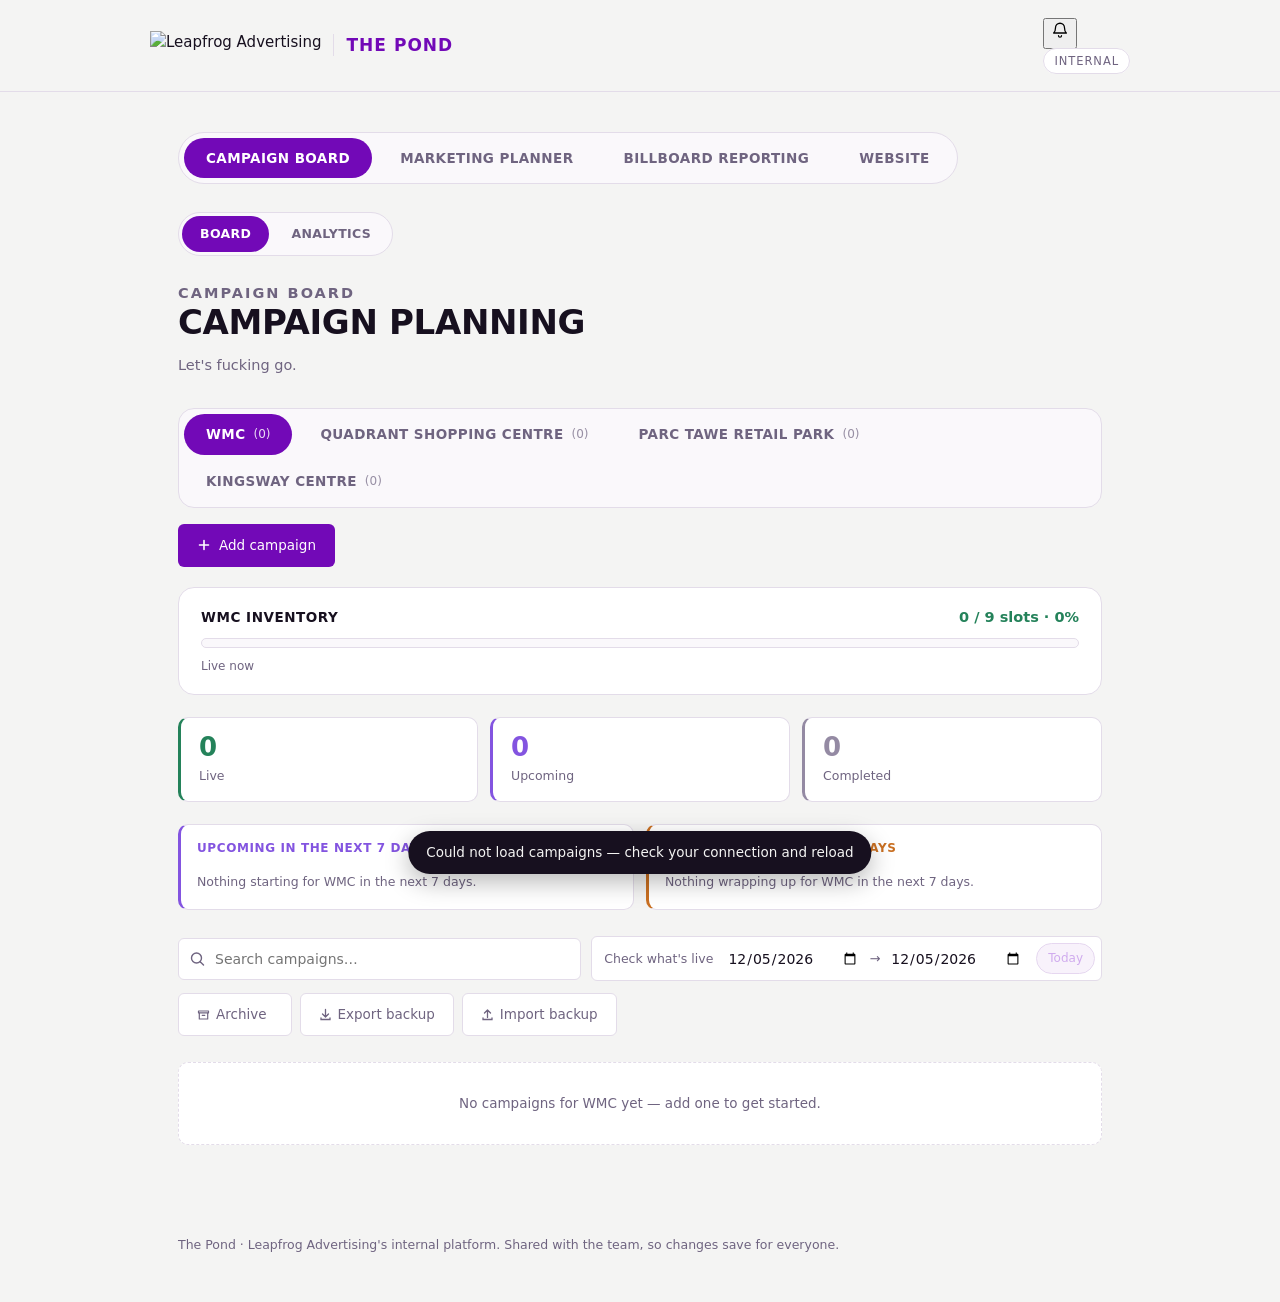
==== commit e6589e58: "Add Kingsway Centre (Newport) venue: board capacity 15, screens, no false offline alerts - Campaign " ====
--- a/public/index.html
+++ b/public/index.html
@@ -41,6 +41,8 @@
     --st-orange: #c96f21;
     --st-blue: #3376b8;
     --st-pink: var(--pink);
+    /* Brand pillars (Marketing Planner) */
+    --pl-trust: #7209b7; --pl-community: #d0306f; --pl-visibility: #0b7f86;
 
     --radius-s: 6px;
     --radius-m: 10px;
@@ -60,6 +62,7 @@
       --live: #3fbf85; --upcoming: #a586f0; --past: #8f84a1;
       --st-green: #3fbf85; --st-violet: #a586f0; --st-red: #ef6f5f; --st-yellow: #d9ad3c;
       --st-gray: #9c92ac; --st-orange: #e0913f; --st-blue: #5fa4de;
+      --pl-trust: #b07cf0; --pl-community: #f06ba0; --pl-visibility: #3cc3c9;
       color-scheme: dark;
     }
   }
@@ -69,6 +72,7 @@
     --live: #3fbf85; --upcoming: #a586f0; --past: #8f84a1;
     --st-green: #3fbf85; --st-violet: #a586f0; --st-red: #ef6f5f; --st-yellow: #d9ad3c;
     --st-gray: #9c92ac; --st-orange: #e0913f; --st-blue: #5fa4de;
+    --pl-trust: #b07cf0; --pl-community: #f06ba0; --pl-visibility: #3cc3c9;
     color-scheme: dark;
   }
   :root[data-theme="light"] {
@@ -77,6 +81,7 @@
     --live: #24825a; --upcoming: #8354e0; --past: #948aa3;
     --st-green: #24825a; --st-violet: #8354e0; --st-red: #d94f3f; --st-yellow: #af8412;
     --st-gray: #726a80; --st-orange: #c96f21; --st-blue: #3376b8;
+    --pl-trust: #7209b7; --pl-community: #d0306f; --pl-visibility: #0b7f86;
     color-scheme: light;
   }
 
@@ -210,12 +215,12 @@
   .controls { display: flex; align-items: center; gap: 10px; margin-bottom: 12px; flex-wrap: wrap; }
   .search-wrap { position: relative; flex: 1; min-width: 200px; }
   .search-wrap svg { position: absolute; left: 12px; top: 50%; transform: translateY(-50%); color: var(--text-muted); pointer-events: none; }
-  input[type="search"], input[type="text"], input[type="date"], select, textarea {
+  input[type="search"], input[type="text"], input[type="date"], input[type="number"], select, textarea {
     font-family: var(--font-body); font-size: 14px; color: var(--text);
     background: var(--surface); border: 1px solid var(--line); border-radius: var(--radius-s);
     padding: 10px 12px; outline: none; box-sizing: border-box;
   }
-  input[type="search"], input[type="text"], input[type="date"], select {
+  input[type="search"], input[type="text"], input[type="date"], input[type="number"], select {
     height: 42px;
   }
   textarea { height: auto; min-height: 72px; resize: vertical; line-height: 1.5; width: 100%; }
@@ -309,6 +314,24 @@
   .campaign-dates { font-variant-numeric: tabular-nums; font-size: 13px; color: var(--text); white-space: nowrap; }
   .campaign-relative { font-size: 12px; color: var(--section-c); font-weight: 500; margin-top: 2px; }
 
+  /* Subscription deals: days live vs days agreed */
+  .sub-progress { margin-top: 10px; max-width: 420px; }
+  .sub-progress-top {
+    display: flex; justify-content: space-between; gap: 12px; margin-bottom: 5px;
+    font-size: 12px; color: var(--text-muted); font-variant-numeric: tabular-nums;
+  }
+  .sub-progress-top strong { color: var(--text); font-weight: 600; }
+  .sub-progress-track {
+    height: 6px; border-radius: 999px; background: var(--surface-2); border: 1px solid var(--line); overflow: hidden;
+  }
+  .sub-progress-fill { height: 100%; background: var(--live); border-radius: 999px; }
+  .sub-progress[data-state="done"] .sub-progress-fill { background: var(--past); }
+  .sub-progress[data-state="over"] .sub-progress-fill { background: var(--st-red); }
+  .sub-progress-note { font-size: 11.5px; color: var(--st-orange); margin-top: 4px; }
+  #sub-days-field { margin-top: 15px; }
+  #sub-days-field .days-input { display: flex; align-items: center; gap: 10px; }
+  #sub-days-field input { width: 120px; }
+
   .campaign-notes {
     margin-top: 9px; padding-top: 9px; border-top: 1px dashed var(--line);
     font-size: 12.5px; color: var(--text-muted); font-style: italic; white-space: pre-wrap;
@@ -396,6 +419,7 @@
   @media (max-width: 480px) { .field-row { grid-template-columns: 1fr; } }
   label.field-label { font-weight: 500; font-size: 13.5px; color: var(--text); }
   input[type="text"], input[type="date"], select { width: 100%; }
+  input[type="number"] { font-variant-numeric: tabular-nums; }
   .required-mark { color: var(--pink); }
 
   .date-range { display: flex; align-items: center; gap: 10px; }
@@ -535,6 +559,58 @@
 
   /* ---------- Marketing Planner (separate tool from the campaign board) ---------- */
   .idea-board-card { margin-bottom: 20px; }
+
+  /* ---------- Brand pillars (Marketing Planner) ---------- */
+  .pillars-card { margin: 24px 0 20px; }
+  .pillars-card .chart-card-head .pillars-sub { font-size: 12.5px; color: var(--text-muted); }
+  .pillars-grid { display: grid; grid-template-columns: repeat(3, minmax(0, 1fr)); gap: 12px; }
+  @media (max-width: 760px) { .pillars-grid { grid-template-columns: 1fr; } }
+  .pillar {
+    --c: var(--pl-trust);
+    border: 1px solid color-mix(in srgb, var(--c) var(--tint-b), var(--line));
+    background: color-mix(in srgb, var(--c) 5%, var(--surface));
+    border-top: 4px solid var(--c);
+    border-radius: var(--radius-m); padding: 14px 16px 12px; display: flex; flex-direction: column; gap: 8px; min-width: 0;
+  }
+  .pillar[data-pillar="Community"] { --c: var(--pl-community); }
+  .pillar[data-pillar="Visibility"] { --c: var(--pl-visibility); }
+  .pillar h3 {
+    margin: 0; font-family: var(--font-head); font-weight: 600; text-transform: uppercase;
+    letter-spacing: 0.08em; font-size: 15px; color: var(--c);
+  }
+  .pillar p { margin: 0; font-size: 13px; line-height: 1.5; color: var(--text); }
+  .pillar-meta {
+    margin-top: auto; padding-top: 8px; border-top: 1px dashed color-mix(in srgb, var(--c) var(--tint-b), var(--line));
+    display: flex; justify-content: space-between; align-items: baseline; gap: 8px; font-size: 12px; color: var(--text-muted);
+  }
+  .pillar-count { font-weight: 700; font-variant-numeric: tabular-nums; color: var(--c); font-size: 13px; white-space: nowrap; }
+  .pillar-mix { margin-top: 16px; }
+  .pillar-mix-row { display: grid; grid-template-columns: 92px minmax(0, 1fr); align-items: center; gap: 10px; margin-top: 6px; }
+  .pillar-mix-label { font-size: 12px; color: var(--text-muted); }
+  .pillar-mix-bar {
+    display: flex; height: 12px; border-radius: 999px; overflow: hidden; gap: 2px;
+    background: var(--surface-2); border: 1px solid var(--line);
+  }
+  .pillar-mix-bar span { display: block; height: 100%; min-width: 0; }
+  .pillar-mix-bar span[data-pillar="Trust"] { background: var(--pl-trust); }
+  .pillar-mix-bar span[data-pillar="Community"] { background: var(--pl-community); }
+  .pillar-mix-bar span[data-pillar="Visibility"] { background: var(--pl-visibility); }
+  .pillar-mix-note { margin: 8px 0 0; font-size: 12px; color: var(--text-muted); }
+  /* Brand-pillar dots on calendar entries */
+  .cal-pillar-dot {
+    display: inline-block; width: 7px; height: 7px; border-radius: 50%; margin-right: 4px; vertical-align: 1px;
+    box-shadow: 0 0 0 1px var(--surface);
+  }
+  .cal-pillar-dot[data-pillar="Trust"] { background: var(--pl-trust); }
+  .cal-pillar-dot[data-pillar="Community"] { background: var(--pl-community); }
+  .cal-pillar-dot[data-pillar="Visibility"] { background: var(--pl-visibility); }
+  /* Brand-pillar chips in the pencil-in form take their pillar colour when picked */
+  #mkt-brand-pillar-group .chip[aria-pressed="true"][data-value="Trust"] { --c: var(--pl-trust); }
+  #mkt-brand-pillar-group .chip[aria-pressed="true"][data-value="Community"] { --c: var(--pl-community); }
+  #mkt-brand-pillar-group .chip[aria-pressed="true"][data-value="Visibility"] { --c: var(--pl-visibility); }
+  #mkt-brand-pillar-group .chip[aria-pressed="true"] {
+    background: color-mix(in srgb, var(--c) var(--tint-a), var(--surface)); border-color: var(--c); color: var(--c);
+  }
   .idea-form { display: flex; gap: 10px; margin-bottom: 16px; }
   .idea-form input { flex: 1; }
   /* One tidy row per idea (not wrapped chips) — just the title, click a row (or
@@ -652,6 +728,41 @@
     font-size: 13px; font-variant-numeric: tabular-nums; color: var(--rep-c);
   }
   .report-empty { padding: 24px; text-align: center; color: var(--text-muted); font-size: 13px; }
+
+  /* ---------- Past % sold (full calendar months, per venue) ---------- */
+  .sold-card { margin-bottom: 20px; }
+  .sold-sub { font-size: 12px; color: var(--text-muted); font-weight: 500; }
+  .sold-table { border: 1px solid var(--line); border-radius: var(--radius-m); overflow: hidden; }
+  .sold-row {
+    display: grid; grid-template-columns: minmax(140px, 1.3fr) repeat(3, minmax(0, 1fr));
+    gap: 14px; align-items: center; padding: 12px 14px; border-bottom: 1px solid var(--line);
+  }
+  .sold-row:last-child { border-bottom: none; }
+  .sold-row.sold-head { padding-top: 10px; padding-bottom: 10px; background: var(--surface-2); }
+  .sold-head-cell { display: flex; flex-direction: column; gap: 1px; }
+  .sold-head-name {
+    font-family: var(--font-head); font-weight: 600; font-size: 11px; text-transform: uppercase;
+    letter-spacing: 0.04em; color: var(--text);
+  }
+  .sold-head-range { font-size: 11.5px; color: var(--text-muted); font-variant-numeric: tabular-nums; }
+  .sold-venue { font-size: 13px; font-weight: 500; color: var(--text); }
+  .sold-cell { --rep-c: var(--live); display: flex; flex-direction: column; gap: 5px; min-width: 0; }
+  .sold-pct {
+    font-family: var(--font-head); font-weight: 700; font-size: 17px; line-height: 1.1;
+    font-variant-numeric: tabular-nums; color: var(--rep-c);
+  }
+  .sold-cell .report-bar-track { flex: none; height: 6px; }
+  .sold-delta { font-size: 11.5px; font-weight: 600; font-variant-numeric: tabular-nums; color: var(--text-muted); white-space: nowrap; }
+  .sold-delta[data-dir="up"] { color: var(--live); }
+  .sold-delta[data-dir="down"] { color: var(--st-red); }
+  .sold-note { margin: 10px 0 0; font-size: 11.5px; color: var(--text-muted); }
+  /* Phones: venue name on its own line above the three figures. */
+  @media (max-width: 560px) {
+    .sold-row { grid-template-columns: repeat(3, minmax(0, 1fr)); gap: 10px; padding: 10px 12px; }
+    .sold-row > :first-child { grid-column: 1 / -1; }
+    .sold-row.sold-head > :first-child { display: none; }
+    .sold-pct { font-size: 15px; }
+  }
 </style>
 </head>
 <body>
@@ -784,6 +895,15 @@
 
     <div class="analytics-grid" id="analytics-grid"></div>
 
+    <section class="chart-card sold-card" aria-labelledby="sold-title">
+      <div class="chart-card-head">
+        <h2 id="sold-title">Past % Sold</h2>
+        <span class="sold-sub">Average daily slots sold ÷ capacity, full calendar months</span>
+      </div>
+      <div class="sold-table" id="sold-table" role="table" aria-label="Average % sold by venue"></div>
+      <p class="sold-note" id="sold-note"></p>
+    </section>
+
     <div class="chart-card report-card">
       <div class="chart-card-head">
         <h2>Weekly Occupancy</h2>
@@ -808,8 +928,27 @@
     <div class="page-head">
       <p class="eyebrow">Marketing Planner</p>
       <h1>Marketing Planner</h1>
-      <p>Leapfrog's own marketing — completely separate from the Campaign Board above. Jot ideas down, then pencil the actual plan onto the calendar.</p>
+      <p>Leapfrog's own marketing — completely separate from the Campaign Board above. Jot ideas down, then pencil the actual plan onto the calendar. Tag every post with a brand pillar so the mix stays on the 30/30/40 split.</p>
     </div>
+
+    <section class="chart-card pillars-card" aria-labelledby="pillars-title">
+      <div class="chart-card-head">
+        <h2 id="pillars-title">Brand pillars</h2>
+        <span class="pillars-sub" id="pillars-month-label"></span>
+      </div>
+      <div class="pillars-grid" id="pillars-grid"></div>
+      <div class="pillar-mix">
+        <div class="pillar-mix-row">
+          <span class="pillar-mix-label" id="pillar-mix-actual-label">Last 60 days</span>
+          <div class="pillar-mix-bar" id="pillar-mix-actual" role="img"></div>
+        </div>
+        <div class="pillar-mix-row">
+          <span class="pillar-mix-label">Aim</span>
+          <div class="pillar-mix-bar" id="pillar-mix-aim" role="img"></div>
+        </div>
+        <p class="pillar-mix-note" id="pillar-mix-note"></p>
+      </div>
+    </section>
 
     <div class="chart-card idea-board-card">
       <div class="chart-card-head">
@@ -909,6 +1048,15 @@
         </div>
       </div>
 
+      <div class="field" id="sub-days-field" style="display:none;">
+        <label class="field-label" for="f-subdays">Days agreed <span class="required-mark">*</span></label>
+        <div class="days-input">
+          <input type="number" id="f-subdays" min="1" max="3650" step="1" inputmode="numeric" placeholder="e.g. 30" />
+          <span class="field-hint">days</span>
+        </div>
+        <span class="field-hint" id="sub-days-hint"></span>
+      </div>
+
       <div class="field">
         <span class="field-label">Campaign dates</span>
         <div class="date-range">
@@ -1033,8 +1181,17 @@
       </div>
 
       <div class="field">
-        <span class="field-label">Pillar <span class="field-hint">— pick any that apply</span></span>
-        <div class="chip-group" id="mkt-pillar-group" role="group" aria-label="Pillar">
+        <span class="field-label">Brand pillar <span class="field-hint">— Trust, Community or Visibility</span></span>
+        <div class="chip-group" id="mkt-brand-pillar-group" role="group" aria-label="Brand pillar">
+          <button type="button" class="chip" data-value="Trust" aria-pressed="false">Trust</button>
+          <button type="button" class="chip" data-value="Community" aria-pressed="false">Community</button>
+          <button type="button" class="chip" data-value="Visibility" aria-pressed="false">Visibility</button>
+        </div>
+      </div>
+
+      <div class="field">
+        <span class="field-label">Content pillar <span class="field-hint">— pick any that apply</span></span>
+        <div class="chip-group" id="mkt-pillar-group" role="group" aria-label="Content pillar">
           <button type="button" class="chip" data-value="People &amp; Community" aria-pressed="false">People &amp; Community</button>
           <button type="button" class="chip" data-value="Marketing &amp; Advertising Insights" aria-pressed="false">Marketing &amp; Advertising Insights</button>
           <button type="button" class="chip" data-value="Brand Growth &amp; Results" aria-pressed="false">Brand Growth &amp; Results</button>
@@ -1183,6 +1340,9 @@
     form: document.getElementById('campaign-form'),
     fName: document.getElementById('f-name'),
     fDeal: document.getElementById('f-deal'),
+    fSubDays: document.getElementById('f-subdays'),
+    subDaysField: document.getElementById('sub-days-field'),
+    subDaysHint: document.getElementById('sub-days-hint'),
     fRetarget: document.getElementById('f-retarget'),
     fStart: document.getElementById('f-start'),
     fEnd: document.getElementById('f-end'),
@@ -1222,6 +1382,7 @@
     mktFStatus: document.getElementById('mkt-f-status'),
     mktFNotes: document.getElementById('mkt-f-notes'),
     mktPillarGroup: document.getElementById('mkt-pillar-group'),
+    mktBrandPillarGroup: document.getElementById('mkt-brand-pillar-group'),
     ideaModalToCal: document.getElementById('idea-modal-to-cal'),
     ideaModalBackdrop: document.getElementById('idea-modal-backdrop'),
     ideaModalClose: document.getElementById('idea-modal-close'),
@@ -1242,6 +1403,8 @@
     { key: 'WMC', slug: 'wmc', capacity: 9 },
     { key: 'Quadrant Shopping Centre', slug: 'quadrant', capacity: 18 },
     { key: 'Parc Tawe Retail Park', slug: 'parc-tawe', capacity: 18 },
+    // Newport (added 2026-11-26): WM North, WM South and Totem screens, booked as one venue.
+    { key: 'Kingsway Centre', slug: 'kingsway', capacity: 15 },
   ];
   const CAPACITY = Object.fromEntries(LOCATIONS.map(l => [l.key, l.capacity]));
   const slugOf = (loc) => LOCATIONS.find(l => l.key === loc).slug;
@@ -1348,7 +1511,7 @@
     const groups = new Map();
     rows.forEach(row => {
       const stripped = stripTrailingIndex(row.n);
-      const key = [stripped, row.start, row.end, row.s, row.deal, row.rt, row.rotation, [...row.loc].sort().join(',')].join('|');
+      const key = [stripped, row.start, row.end, row.s, row.deal, row.rt, row.rotation, row.subDays, [...row.loc].sort().join(',')].join('|');
       if (!groups.has(key)) groups.set(key, { ...row, strippedName: stripped, count: 0, memberIds: [] });
       const g = groups.get(key);
       g.count++;
@@ -1422,7 +1585,11 @@
     pill.dataset.status = group.s;
     pill.textContent = group.s === 'Artwork Recieved' ? 'Artwork Received' : group.s;
     meta.appendChild(pill);
-    if (group.deal) { const c = document.createElement('span'); c.className = 'meta-chip'; c.textContent = group.deal; meta.appendChild(c); }
+    if (group.deal) {
+      const c = document.createElement('span'); c.className = 'meta-chip';
+      c.textContent = group.deal === 'Subscription' && group.subDays ? `Subscription · ${group.subDays} days` : group.deal;
+      meta.appendChild(c);
+    }
     if (group.rt) { const c = document.createElement('span'); c.className = 'meta-chip'; c.textContent = group.rt + ' retargeting'; meta.appendChild(c); }
     if (group.loc.length > 1) {
       const c = document.createElement('span'); c.className = 'meta-chip';
@@ -1430,6 +1597,8 @@
       meta.appendChild(c);
     }
     main.appendChild(meta);
+    const sub = !opts.archived && renderSubProgress(group);
+    if (sub) main.appendChild(sub);
     if (group.notes) {
       const notesEl = document.createElement('div');
       notesEl.className = 'campaign-notes';
@@ -1475,6 +1644,63 @@
     card.appendChild(actions);
 
     return card;
+  }
+
+  // Subscription deals sell a number of days. Days live = start date up to today (or the end
+  // date, if that's already passed), counted inclusively; days left = agreed minus that.
+  function subProgress(g) {
+    if (g.deal !== 'Subscription' || !g.subDays) return null;
+    const agreed = g.subDays, today = todayMidnight();
+    const start = parseDate(g.start), end = parseDate(g.end);
+    let live = 0;
+    if (start && start <= today) live = daysBetween(start, end && end < today ? end : today) + 1;
+    const span = start && end && end >= start ? daysBetween(start, end) + 1 : null;
+    return { agreed, live, left: agreed - live, span, started: !!start && start <= today, scheduled: !!start };
+  }
+  const plural = (n, word) => `${n} ${word}${n === 1 ? '' : 's'}`;
+
+  function renderSubProgress(group) {
+    const p = subProgress(group);
+    if (!p) return null;
+    const wrap = document.createElement('div');
+    wrap.className = 'sub-progress';
+    wrap.dataset.state = p.left < 0 ? 'over' : p.left === 0 ? 'done' : 'live';
+
+    const top = document.createElement('div');
+    top.className = 'sub-progress-top';
+    const used = document.createElement('span');
+    const usedNum = document.createElement('strong');
+    usedNum.textContent = `${p.live} of ${p.agreed}`;
+    used.append(usedNum, ' days live');
+    const left = document.createElement('span');
+    left.textContent = !p.scheduled ? 'No start date yet'
+      : p.left < 0 ? `${plural(-p.left, 'day')} over`
+      : p.left === 0 ? 'All days used'
+      : `${plural(p.left, 'day')} left`;
+    top.append(used, left);
+
+    const track = document.createElement('div');
+    track.className = 'sub-progress-track';
+    track.setAttribute('role', 'progressbar');
+    track.setAttribute('aria-label', 'Subscription days live');
+    track.setAttribute('aria-valuemin', '0');
+    track.setAttribute('aria-valuemax', String(p.agreed));
+    track.setAttribute('aria-valuenow', String(Math.min(p.live, p.agreed)));
+    const fill = document.createElement('div');
+    fill.className = 'sub-progress-fill';
+    fill.style.width = Math.min(100, (p.live / p.agreed) * 100) + '%';
+    track.appendChild(fill);
+    wrap.append(top, track);
+
+    // Flag dates that don't add up to the days sold, so it gets spotted before it runs over/short.
+    if (p.span && p.span !== p.agreed) {
+      const note = document.createElement('div');
+      note.className = 'sub-progress-note';
+      const diff = p.span - p.agreed;
+      note.textContent = `Booked dates cover ${plural(p.span, 'day')}, ${plural(Math.abs(diff), 'day')} ${diff > 0 ? 'more' : 'fewer'} than agreed`;
+      wrap.appendChild(note);
+    }
+    return wrap;
   }
 
   async function quickDelete(group) {
@@ -1703,6 +1929,7 @@
   function updateAnalytics() {
     const { start, end } = getAnalyticsWindow();
     ANALYTICS_LOCS.forEach(loc => renderChart(loc, start, end));
+    renderPastSold();
     renderWeeklyReport();
     analyticsRendered = true;
   }
@@ -1858,6 +2085,116 @@
     [...els.reportRangeGroup.children].forEach(b => b.setAttribute('aria-pressed', String(b === btn)));
     renderWeeklyReport();
   });
+
+  /* ---------- Past % sold: 1 / 3 / 6 full calendar months ---------- */
+  // Same maths as the weekly report (booked slots per day ÷ capacity, averaged over every day),
+  // over the last 1, 3 and 6 complete calendar months — the current month is left out until it ends.
+  // Each figure is compared with the same-length run of months just before it, in percentage points.
+  const SOLD_PERIODS = [1, 3, 6];
+
+  function monthSpan(monthsBack, length) {
+    // `monthsBack` = how many months before this one the span ends (1 = last month).
+    const t = todayMidnight();
+    const end = new Date(t.getFullYear(), t.getMonth() - monthsBack + 1, 0);
+    const start = new Date(t.getFullYear(), t.getMonth() - monthsBack - length + 1, 1);
+    return { start, end };
+  }
+
+  function fmtMonthSpan({ start, end }) {
+    const m = (d, y) => d.toLocaleDateString('en-GB', y ? { month: 'short', year: 'numeric' } : { month: 'short' });
+    if (start.getMonth() === end.getMonth() && start.getFullYear() === end.getFullYear()) return m(end, true);
+    return `${m(start, start.getFullYear() !== end.getFullYear())} – ${m(end, true)}`;
+  }
+
+  function avgSoldPct(loc, { start, end }) {
+    const capacity = CAPACITY[loc] || 0;
+    if (!capacity) return 0;
+    const series = computeSeriesForLoc(loc, start, end);
+    const sum = series.reduce((a, p) => a + p.v, 0);
+    return Math.round((sum / (series.length * capacity)) * 100);
+  }
+
+  function soldColor(pct) {
+    if (pct >= 100) return 'var(--st-red)';
+    if (pct >= 75) return 'var(--st-orange)';
+    return 'var(--live)';
+  }
+
+  function renderPastSold() {
+    const table = document.getElementById('sold-table');
+    const note = document.getElementById('sold-note');
+    if (!table) return;
+    table.innerHTML = '';
+
+    // No change figure when the earlier period starts before the board's first booking —
+    // a 0% there would just mean "no data yet", not "nothing sold".
+    const firstStart = getAllRows().map(r => parseDate(r.start)).filter(Boolean).sort((a, b) => a - b)[0];
+
+    const periods = SOLD_PERIODS.map(n => {
+      const cur = monthSpan(1, n);
+      const prev = monthSpan(1 + n, n);
+      return { n, cur, prev, hasPrev: !!firstStart && prev.start >= new Date(firstStart.getFullYear(), firstStart.getMonth(), 1) };
+    });
+
+    const head = document.createElement('div');
+    head.className = 'sold-row sold-head'; head.setAttribute('role', 'row');
+    const corner = document.createElement('span');
+    corner.className = 'sold-head-name'; corner.setAttribute('role', 'columnheader'); corner.textContent = 'Venue';
+    head.appendChild(corner);
+    periods.forEach(p => {
+      const c = document.createElement('div');
+      c.className = 'sold-head-cell'; c.setAttribute('role', 'columnheader');
+      const name = document.createElement('span');
+      name.className = 'sold-head-name'; name.textContent = p.n === 1 ? '1 month' : `${p.n} months`;
+      const range = document.createElement('span');
+      range.className = 'sold-head-range'; range.textContent = fmtMonthSpan(p.cur);
+      c.append(name, range);
+      head.appendChild(c);
+    });
+    table.appendChild(head);
+
+    LOCATIONS.forEach(l => {
+      const row = document.createElement('div');
+      row.className = 'sold-row'; row.setAttribute('role', 'row');
+      const venue = document.createElement('span');
+      venue.className = 'sold-venue'; venue.setAttribute('role', 'rowheader'); venue.textContent = l.key;
+      row.appendChild(venue);
+
+      periods.forEach(p => {
+        const pct = avgSoldPct(l.key, p.cur);
+        const cell = document.createElement('div');
+        cell.className = 'sold-cell'; cell.setAttribute('role', 'cell');
+        cell.style.setProperty('--rep-c', soldColor(pct));
+
+        const pctEl = document.createElement('span');
+        pctEl.className = 'sold-pct'; pctEl.textContent = `${pct}%`;
+
+        const track = document.createElement('div');
+        track.className = 'report-bar-track';
+        const fill = document.createElement('div');
+        fill.className = 'report-bar-fill';
+        fill.style.width = Math.min(100, Math.max(0, pct)) + '%';
+        track.appendChild(fill);
+
+        const delta = document.createElement('span');
+        delta.className = 'sold-delta';
+        if (p.hasPrev) {
+          const diff = pct - avgSoldPct(l.key, p.prev);
+          delta.dataset.dir = diff > 0 ? 'up' : diff < 0 ? 'down' : 'flat';
+          delta.textContent = diff === 0 ? 'No change' : `${diff > 0 ? '▲' : '▼'} ${Math.abs(diff)} pts`;
+          delta.title = `vs ${fmtMonthSpan(p.prev)}`;
+        } else {
+          delta.textContent = 'No earlier data';
+        }
+        cell.append(pctEl, track, delta);
+        row.appendChild(cell);
+      });
+      table.appendChild(row);
+    });
+
+    note.textContent = 'Change is in percentage points vs the months just before: ' +
+      periods.map(p => `${fmtMonthSpan(p.cur)} vs ${fmtMonthSpan(p.prev)}`).join(' · ') + '.';
+  }
 
   // "Heads up" digest: always anchored to real today, independent of the
   // "check what's live" range picker below it.
@@ -2158,7 +2495,38 @@
     selectedStatus = 'Agreed';
     [...els.statusGroup.children].forEach(b => b.setAttribute('aria-pressed', String(b.dataset.status === 'Agreed')));
     setRotation('1/18');
-  }
+    endAutoFilled = false;
+    syncSubDays();
+  }
+
+  /* Subscription: "Days agreed" shows only for that deal type. With a start date, it fills the
+     end date in (start + days - 1) unless someone has typed their own end date. */
+  let endAutoFilled = false;
+  function subEndFor(startIso, days) {
+    const start = startIso && parseDate(startIso);
+    return start && days > 0 ? isoDate(addDays(start, days - 1)) : null;
+  }
+  function syncSubDays() {
+    const isSub = els.fDeal.value === 'Subscription';
+    els.subDaysField.style.display = isSub ? '' : 'none';
+    if (!isSub) return;
+    const days = parseInt(els.fSubDays.value, 10);
+    const start = els.fStart.value;
+    const autoEnd = subEndFor(start, days);
+    if (autoEnd && (!els.fEnd.value || endAutoFilled)) { els.fEnd.value = autoEnd; endAutoFilled = true; }
+    let hint = 'Set a start date and the end date fills in from the days agreed.';
+    if (days > 0 && start && els.fEnd.value) {
+      const span = daysBetween(parseDate(start), parseDate(els.fEnd.value)) + 1;
+      hint = span === days
+        ? `Runs ${fmtDate(parseDate(start), true)} → ${fmtDate(parseDate(els.fEnd.value), true)}.`
+        : `The campaign dates cover ${plural(span, 'day')}, not ${days}.`;
+    }
+    els.subDaysHint.textContent = hint;
+  }
+  els.fDeal.addEventListener('change', syncSubDays);
+  els.fSubDays.addEventListener('input', syncSubDays);
+  els.fStart.addEventListener('change', syncSubDays);
+  els.fEnd.addEventListener('change', () => { endAutoFilled = false; syncSubDays(); });
 
   function openModal(mode, group) {
     resetForm();
@@ -2173,6 +2541,10 @@
       els.fRetarget.value = group.rt || '';
       els.fStart.value = group.start || '';
       els.fEnd.value = group.end || '';
+      els.fSubDays.value = group.subDays || '';
+      // If the end date is the one the days would give, keep it following the days when they change.
+      endAutoFilled = !!group.end && group.end === subEndFor(group.start, group.subDays);
+      syncSubDays();
       fillNotesEditor(group.notes);
       selectedStatus = group.s;
       [...els.statusGroup.children].forEach(b => b.setAttribute('aria-pressed', String(b.dataset.status === group.s)));
@@ -2246,7 +2618,7 @@
   async function upsertGroup(formData, existingMemberIds) {
     const target = formData.rotation === '1/6' ? 3 : 1;
     const ids = existingMemberIds ? [...existingMemberIds] : [];
-    const fields = { n: formData.n, s: formData.s, loc: formData.loc, deal: formData.deal, rt: formData.rt, start: formData.start, end: formData.end, notes: formData.notes, rotation: formData.rotation };
+    const fields = { n: formData.n, s: formData.s, loc: formData.loc, deal: formData.deal, rt: formData.rt, start: formData.start, end: formData.end, notes: formData.notes, rotation: formData.rotation, subDays: formData.subDays };
     const ops = [];
     for (let i = 0; i < target; i++) {
       if (i < ids.length) ops.push(patchRow(ids[i], fields));
@@ -2263,6 +2635,9 @@
     if (selectedLocations.length === 0) { showToast('Pick at least one location'); return; }
     const startClean = cleanTypedDate(els.fStart.value), endClean = cleanTypedDate(els.fEnd.value);
     if (startClean.error || endClean.error) { showToast('Check the year on the campaign dates'); return; }
+    const isSub = els.fDeal.value === 'Subscription';
+    const subDays = isSub ? parseInt(els.fSubDays.value, 10) : null;
+    if (isSub && !(subDays >= 1 && subDays <= 3650)) { showToast('Enter the number of days agreed'); els.fSubDays.focus(); return; }
     const formData = {
       n: name,
       s: selectedStatus,
@@ -2273,6 +2648,7 @@
       end: endClean.value,
       notes: notesFromEditor(),
       rotation: selectedRotation,
+      subDays,
     };
     // Extending the end date of a campaign that had already completed (e.g. a renewal)
     // reopens it: the server auto-completes anything past its end date, so without this
@@ -2608,7 +2984,90 @@
     return map;
   }
 
+  // Leapfrog's brand pillars. Descriptions are the agreed wording; aim is the target share
+  // of brand-pillar tags (30/30/40), measured over the last MIX_DAYS days.
+  const MIX_DAYS = 60;
+  const BRAND_PILLARS = [
+    { name: 'Trust', aim: 30,
+      text: 'Building genuine relationships through honesty, reliability, transparency and a personal approach. Going above and beyond for clients and delivering on what we promise.' },
+    { name: 'Community', aim: 30,
+      text: 'Supporting Welsh businesses, championing local areas and connecting brands with the communities around them.' },
+    { name: 'Visibility', aim: 40,
+      text: 'Helping brands get noticed through superior advertising locations, high-footfall environments and integrated advertising opportunities.' },
+  ];
+
+  function renderPillars() {
+    // Rolling window: the last MIX_DAYS days up to and including today (by post date).
+    const today = todayMidnight();
+    const fromIso = isoDate(addDays(today, -(MIX_DAYS - 1))), toIso = isoDate(today);
+    const fmt = (iso) => new Date(iso + 'T00:00:00').toLocaleDateString('en-GB', { day: 'numeric', month: 'short' });
+    const inMonth = MKT_ROWS.filter(r => r.date && r.date >= fromIso && r.date <= toIso);
+    const counts = Object.fromEntries(BRAND_PILLARS.map(p => [p.name, 0]));
+    let untagged = 0;
+    inMonth.forEach(r => {
+      const bp = (r.brand_pillars || []).filter(p => p in counts);
+      if (!bp.length) untagged++;
+      bp.forEach(p => counts[p]++);
+    });
+    const totalTags = Object.values(counts).reduce((a, b) => a + b, 0);
+
+    document.getElementById('pillars-month-label').textContent = `Mix over the last ${MIX_DAYS} days · ${fmt(fromIso)} – ${fmt(toIso)}`;
+    const grid = document.getElementById('pillars-grid');
+    grid.innerHTML = '';
+    BRAND_PILLARS.forEach(p => {
+      const card = document.createElement('div');
+      card.className = 'pillar';
+      card.dataset.pillar = p.name;
+      const h = document.createElement('h3'); h.textContent = p.name;
+      const t = document.createElement('p'); t.textContent = p.text;
+      const meta = document.createElement('div'); meta.className = 'pillar-meta';
+      const when = document.createElement('span'); when.textContent = `Aim ${p.aim}%`;
+      const n = document.createElement('span'); n.className = 'pillar-count';
+      const pct = totalTags ? Math.round(counts[p.name] / totalTags * 100) : 0;
+      n.textContent = `${counts[p.name]} ${counts[p.name] === 1 ? 'post' : 'posts'}${totalTags ? ` · ${pct}%` : ''}`;
+      meta.append(when, n);
+      card.append(h, t, meta);
+      grid.appendChild(card);
+    });
+
+    const fillBar = (bar, parts) => {
+      bar.innerHTML = '';
+      parts.filter(([, v]) => v > 0).forEach(([name, v]) => {
+        const seg = document.createElement('span');
+        seg.dataset.pillar = name;
+        seg.style.flex = `${v} 1 0`;
+        bar.appendChild(seg);
+      });
+    };
+    const actual = document.getElementById('pillar-mix-actual');
+    fillBar(actual, BRAND_PILLARS.map(p => [p.name, counts[p.name]]));
+    actual.setAttribute('aria-label', totalTags
+      ? `Last ${MIX_DAYS} days: ` + BRAND_PILLARS.map(p => `${p.name} ${Math.round(counts[p.name] / totalTags * 100)}%`).join(', ')
+      : `Last ${MIX_DAYS} days: nothing tagged yet`);
+    const aim = document.getElementById('pillar-mix-aim');
+    fillBar(aim, BRAND_PILLARS.map(p => [p.name, p.aim]));
+    aim.setAttribute('aria-label', 'Aim: ' + BRAND_PILLARS.map(p => `${p.name} ${p.aim}%`).join(', '));
+
+    const note = document.getElementById('pillar-mix-note');
+    if (!inMonth.length) note.textContent = `Nothing on the calendar in the last ${MIX_DAYS} days.`;
+    else if (!totalTags) note.textContent = `None of the ${inMonth.length} entries in the last ${MIX_DAYS} days has a brand pillar yet. Open one and pick Trust, Community or Visibility.`;
+    else {
+      // Flag the pillar furthest from its aim (10+ points either way).
+      const off = BRAND_PILLARS
+        .map(p => ({ ...p, pct: Math.round(counts[p.name] / totalTags * 100) }))
+        .map(p => ({ ...p, diff: p.pct - p.aim }))
+        .sort((a, b) => Math.abs(b.diff) - Math.abs(a.diff))[0];
+      const parts = [];
+      if (off.diff <= -10) parts.push(`${off.name} is at ${off.pct}% against a ${off.aim}% aim — worth adding a ${off.name.toLowerCase()} post.`);
+      else if (off.diff >= 10) parts.push(`${off.name} is at ${off.pct}% against a ${off.aim}% aim — lean on the other pillars for the next few posts.`);
+      else parts.push('On track: every pillar is within 10 points of the 30/30/40 aim.');
+      if (untagged) parts.push(`${untagged} ${untagged === 1 ? 'entry has' : 'entries have'} no brand pillar yet.`);
+      note.textContent = parts.join(' ');
+    }
+  }
+
   function renderCalendar() {
+    renderPillars();
     els.calTitle.textContent = calendarMonth.toLocaleDateString('en-GB', { month: 'long', year: 'numeric' });
     const byDate = mktRowsByDate();
     const todayIso = isoDate(todayMidnight());
@@ -2646,8 +3105,15 @@
           const chip = document.createElement('div');
           chip.className = 'calendar-entry';
           if (entry.status) chip.dataset.status = entry.status;
-          chip.textContent = entry.name;
-          chip.title = entry.name;
+          const bp = entry.brand_pillars || [];
+          bp.filter(p => BRAND_PILLARS.some(b => b.name === p)).forEach(p => {
+            const dot = document.createElement('span');
+            dot.className = 'cal-pillar-dot';
+            dot.dataset.pillar = p;
+            chip.appendChild(dot);
+          });
+          chip.appendChild(document.createTextNode(entry.name));
+          chip.title = bp.length ? `${entry.name} · ${bp.join(', ')}` : entry.name;
           chip.addEventListener('click', (e) => {
             e.stopPropagation();
             openMktModal({ mode: 'edit', row: entry });
@@ -2695,7 +3161,7 @@
   function getChips(group) {
     return [...group.querySelectorAll('.chip[aria-pressed="true"]')].map(c => c.dataset.value);
   }
-  [els.mktTypeGroup, els.mktPillarGroup].forEach(group => group.addEventListener('click', (e) => {
+  [els.mktTypeGroup, els.mktPillarGroup, els.mktBrandPillarGroup].forEach(group => group.addEventListener('click', (e) => {
     const chip = e.target.closest('.chip');
     if (!chip) return;
     chip.setAttribute('aria-pressed', String(chip.getAttribute('aria-pressed') !== 'true'));
@@ -2718,6 +3184,7 @@
     els.mktFStatus.value = (mode === 'edit' && row.status) || '';
     els.mktFNotes.value = mode === 'edit' ? (row.notes || '') : (notes || '');
     setChips(els.mktPillarGroup, mode === 'edit' ? row.pillars : []);
+    setChips(els.mktBrandPillarGroup, mode === 'edit' ? row.brand_pillars : []);
     els.mktFCopy.value = (mode === 'edit' && row.post_copy) || '';
     updateCopyCount();
     els.mktModalBackdrop.classList.add('open');
@@ -2748,6 +3215,7 @@
       status: els.mktFStatus.value || null,
       notes: els.mktFNotes.value.trim() || null,
       pillars: getChips(els.mktPillarGroup),
+      brand_pillars: getChips(els.mktBrandPillarGroup),
     };
     try {
       if (editingMktId) await patchMktRow(editingMktId, fields);
